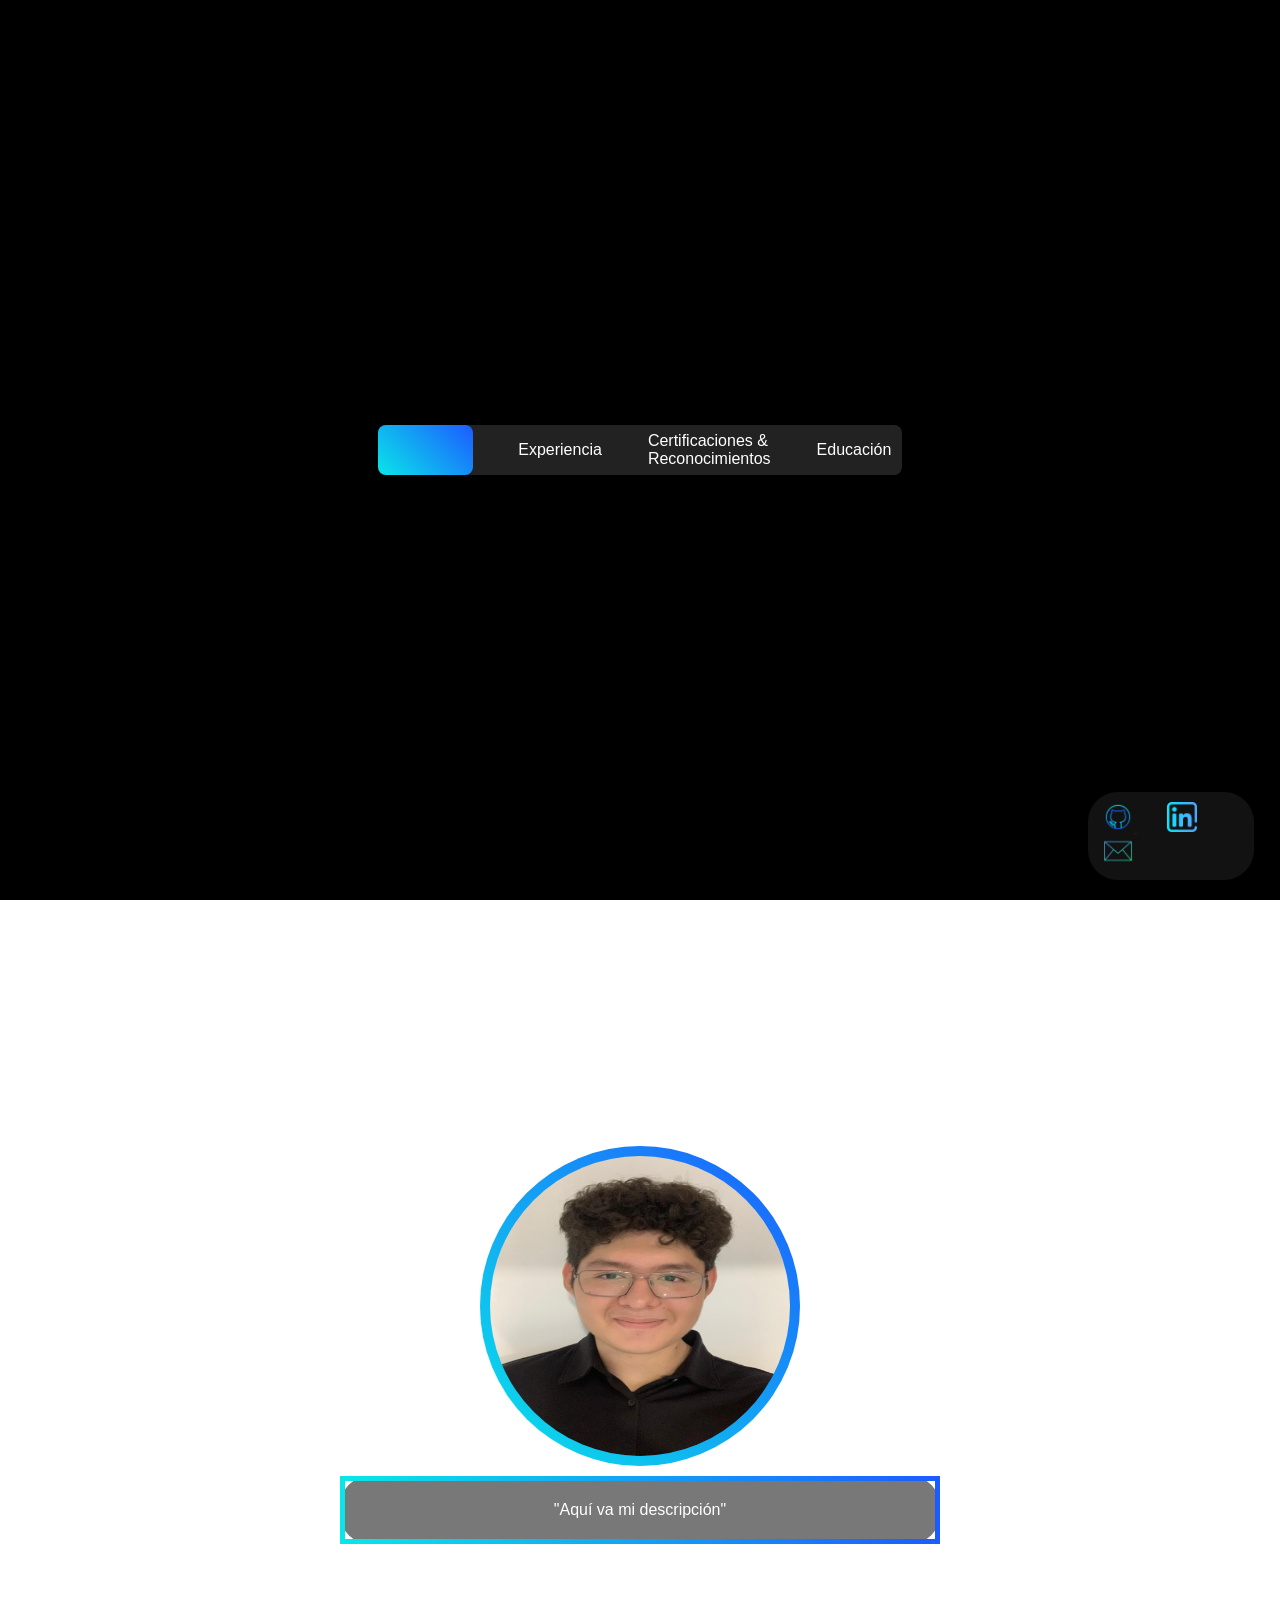
==== HTML-CSS-JS/Portafolio/index.html @ 07437652 "Implementacion del portafolio version 1" ====
<!DOCTYPE html>
<html lang="es">
<head>
    <meta charset="UTF-8">
    <meta name="viewport" content="width=device-width, initial-scale=1.0">
    <title>Portafolio - Ángel Alexander Báez Flores</title>
    <link rel="stylesheet" href="styles.css">
</head>
<body>
    <section id="barra">
        <header>
            <nav>
                <a href="#descripcion">Descripción</a>
                <a href="#experiencia">Experiencia</a>
                <a href="#certificaciones">Certificaciones & Reconocimientos</a>
                <a href="#educacion">Educación</a>
                <span></span>
            </nav>
        </header>
    </section>

    <section class="profile">
        <div class="profile-pic">
            <img src="img/foto_perfil.jpg" alt="Ángel Alexander Báez Flores">
        </div>
        <div class="description">
            <p>"Aquí va mi descripción"</p>
        </div>
    </section>
    <footer>
        <div class="footer-icons">
            <a href="https://github.com/AngelABaezF/Proyectos-Personales" target="_blank">
                <img src="img/github.png" alt="GitHub">
            </a>
            <a href="https://linkedin.com/in/ángel-alexander-báez-flores" target="_blank">
                <img src="img/linkedin.png" alt="LinkedIn">
            </a>
            <a href="mailto:angel.alexanderbaezflores@gmail.com">
                <img src="img/gmail.png" alt="Correo">
            </a>
        </div>
    </footer>
</body>
</html>
---- HTML-CSS-JS/Portafolio/styles.css ----
/* Estilos generales */
* {
    margin: 0;
    padding: 0;
    box-sizing: border-box;
    font-family: Arial, sans-serif;
}

body {
    background: url('img/fondo.jpeg') no-repeat center center fixed;
    background-size: cover;
    color: white;
    height: 100vh;
}

/* Header y Nav bar */
.barra {
    margin: 0;
    padding: 0;
    box-sizing: border-box;
    font-family: 'Poppins', sans-serif;
}

header{
    display: flex;
    justify-content: center;
    align-items: center;
    min-height: 100vh;
    background: #000;
}

nav {
    position: relative;
    width: 524px;
    height: 50px;
    background: #222;
    border-radius: 8px;
    display: flex;
    justify-content: center;
    align-items: center;
}

nav a {
    position: relative;
    display: inline-block;
    font-size: 1em;
    font-weight: 500;
    color: #fff;
    text-decoration: none;
    padding: 0 23px;
}

nav span {
    position: absolute;
    top: 0;
    left: 0;
    width: 95px;
    height: 100%;
    background: linear-gradient(45deg, #0AE5E9, #1C5CFF);
    border-radius: 8px;
    transition: .5s;
}

nav a:nth-child(1):hover~span {
    left: 0;
}

nav a:nth-child(2):hover~span {
    left: 95px;
}

nav a:nth-child(3):hover~span {
    left: 189px;
    width: 110px;
}

nav a:nth-child(4):hover~span {
    left: 289px;
    width: 115px;
}

nav a:nth-child(5):hover~span {
    left: 413px;
    width: 110px;
}

/* Sección de perfil */
.profile {
    display: flex;
    flex-direction: column;
    align-items: center;
    justify-content: center;
    height: 100vh;
}
.profile-pic {
    display: flex;
    justify-content: center;
    align-items: center;
}

.profile-pic img {
    height: 300px;
    width: 300px;
    border-radius: 50%;
    position: relative;
    z-index: 1;
}

.profile-pic::before {
    content: '';
    position: absolute;
    width: 320px;
    height: 320px;
    background: linear-gradient(45deg, #0AE5E9, #1C5CFF);
    border-radius: 50%;
    z-index: 0;
}


.description {
    margin-top: 20px;
    padding: 20px;
    background-color: rgba(30, 30, 30, 0.6);
    border-radius: 30px 30px 30px 30px;
    text-align: center;
    width: 80%;
    max-width: 600px;
    border: 5px solid;
    border-image: linear-gradient(to right, #0AE5E9, #1C5CFF);
    border-image-slice: 1;
}

button {
    background: black;
    cursor: pointer;
    border: none;
    padding: 6px 2px;
    color: white;
    font-size: 10px;
    font-weight: bold;
    position: relative;
    border-radius: 30px 30px 30px 30px;

}
/* Footer */
footer {
    position: fixed;
    bottom: 0;
    width: 13%;
    border-radius: 30px 30px 30px 30px;
    margin-bottom: 20px;
    margin-left: 85%;
    background-color: rgba(30, 30, 30, 0.6);
    padding: 10px 0;
    display: flex;
    justify-content: center;
}

.footer-icons a {
    margin: 0 15px;
    transition: transform 0.3s;
}

.footer-icons a:hover {
    transform: scale(1.2);
}

.footer-icons img {
    width: 30px;
    height: 30px;
}

/* Media Queries */
@media (max-width: 768px) {
    nav ul {
        flex-direction: column;
    }

    .profile-pic img {
        width: 150px;
        height: 150px;
    }

    .description {
        width: 90%;
    }
}
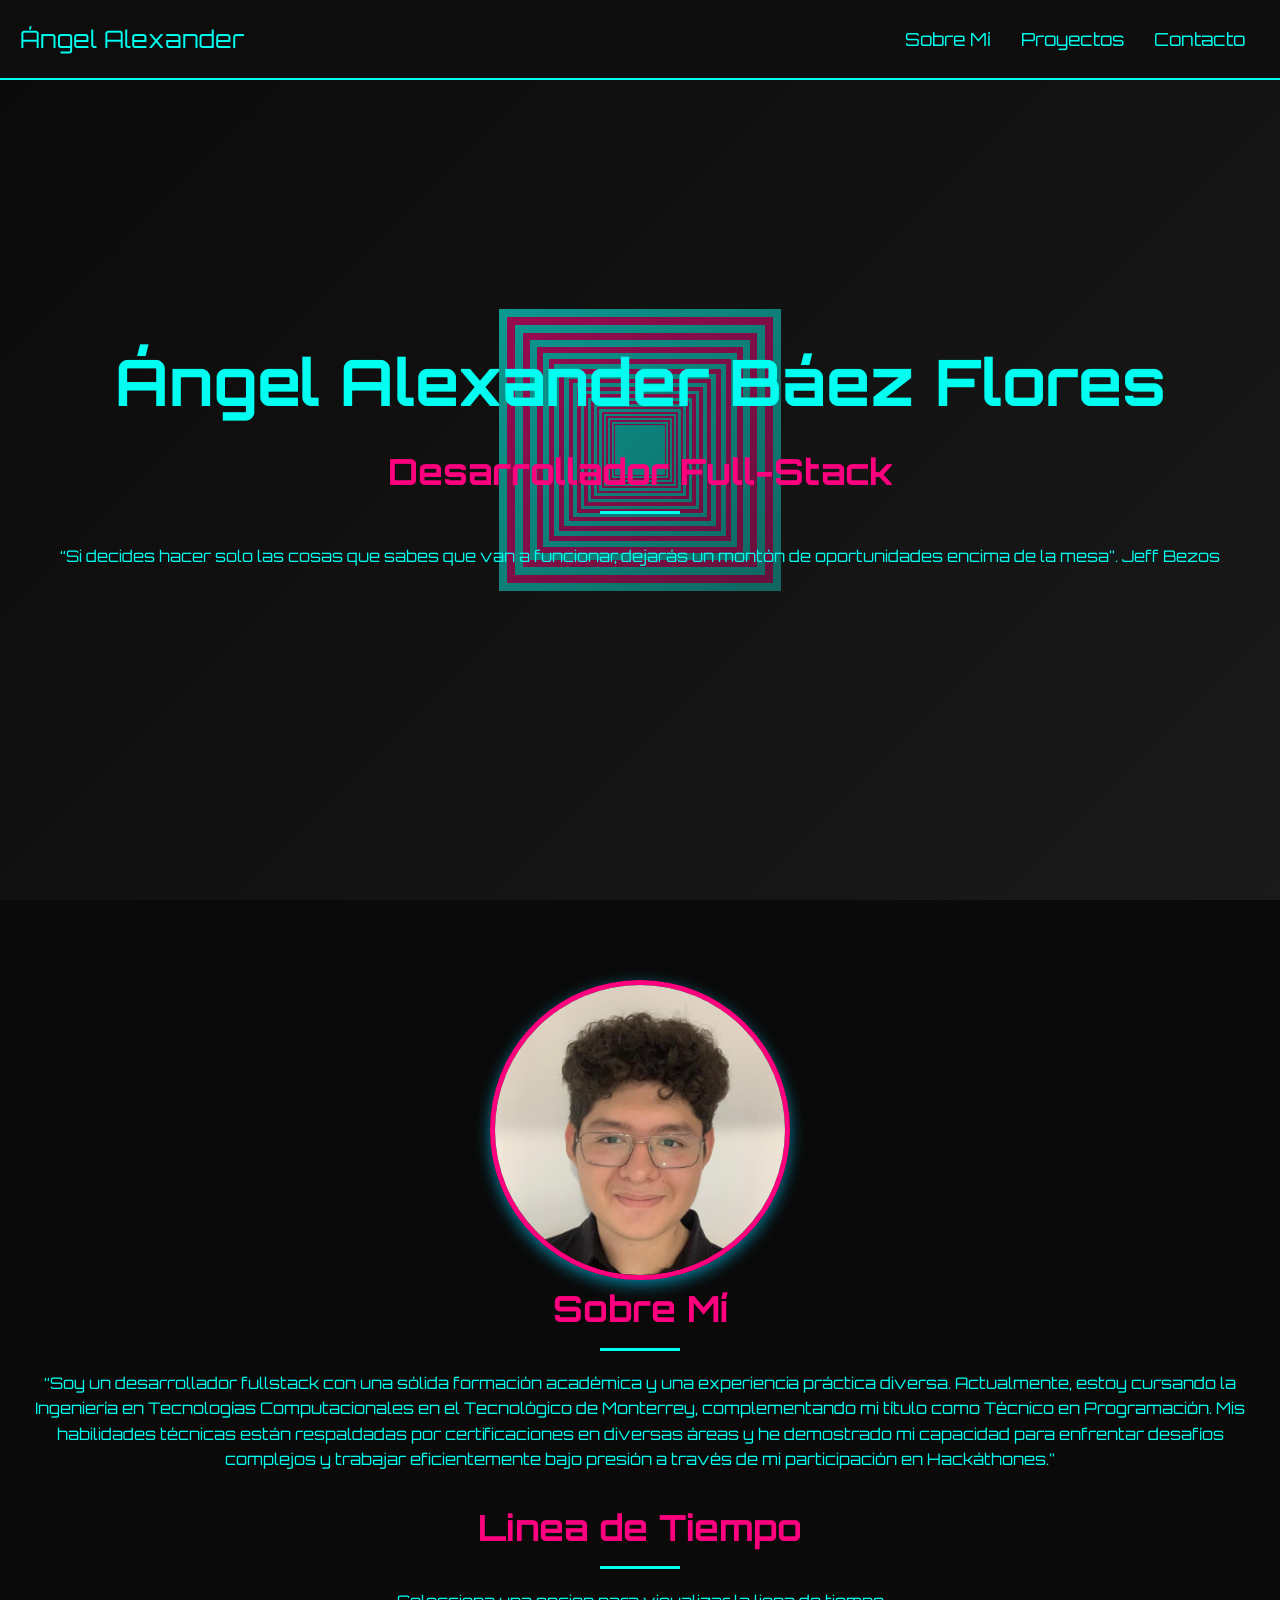
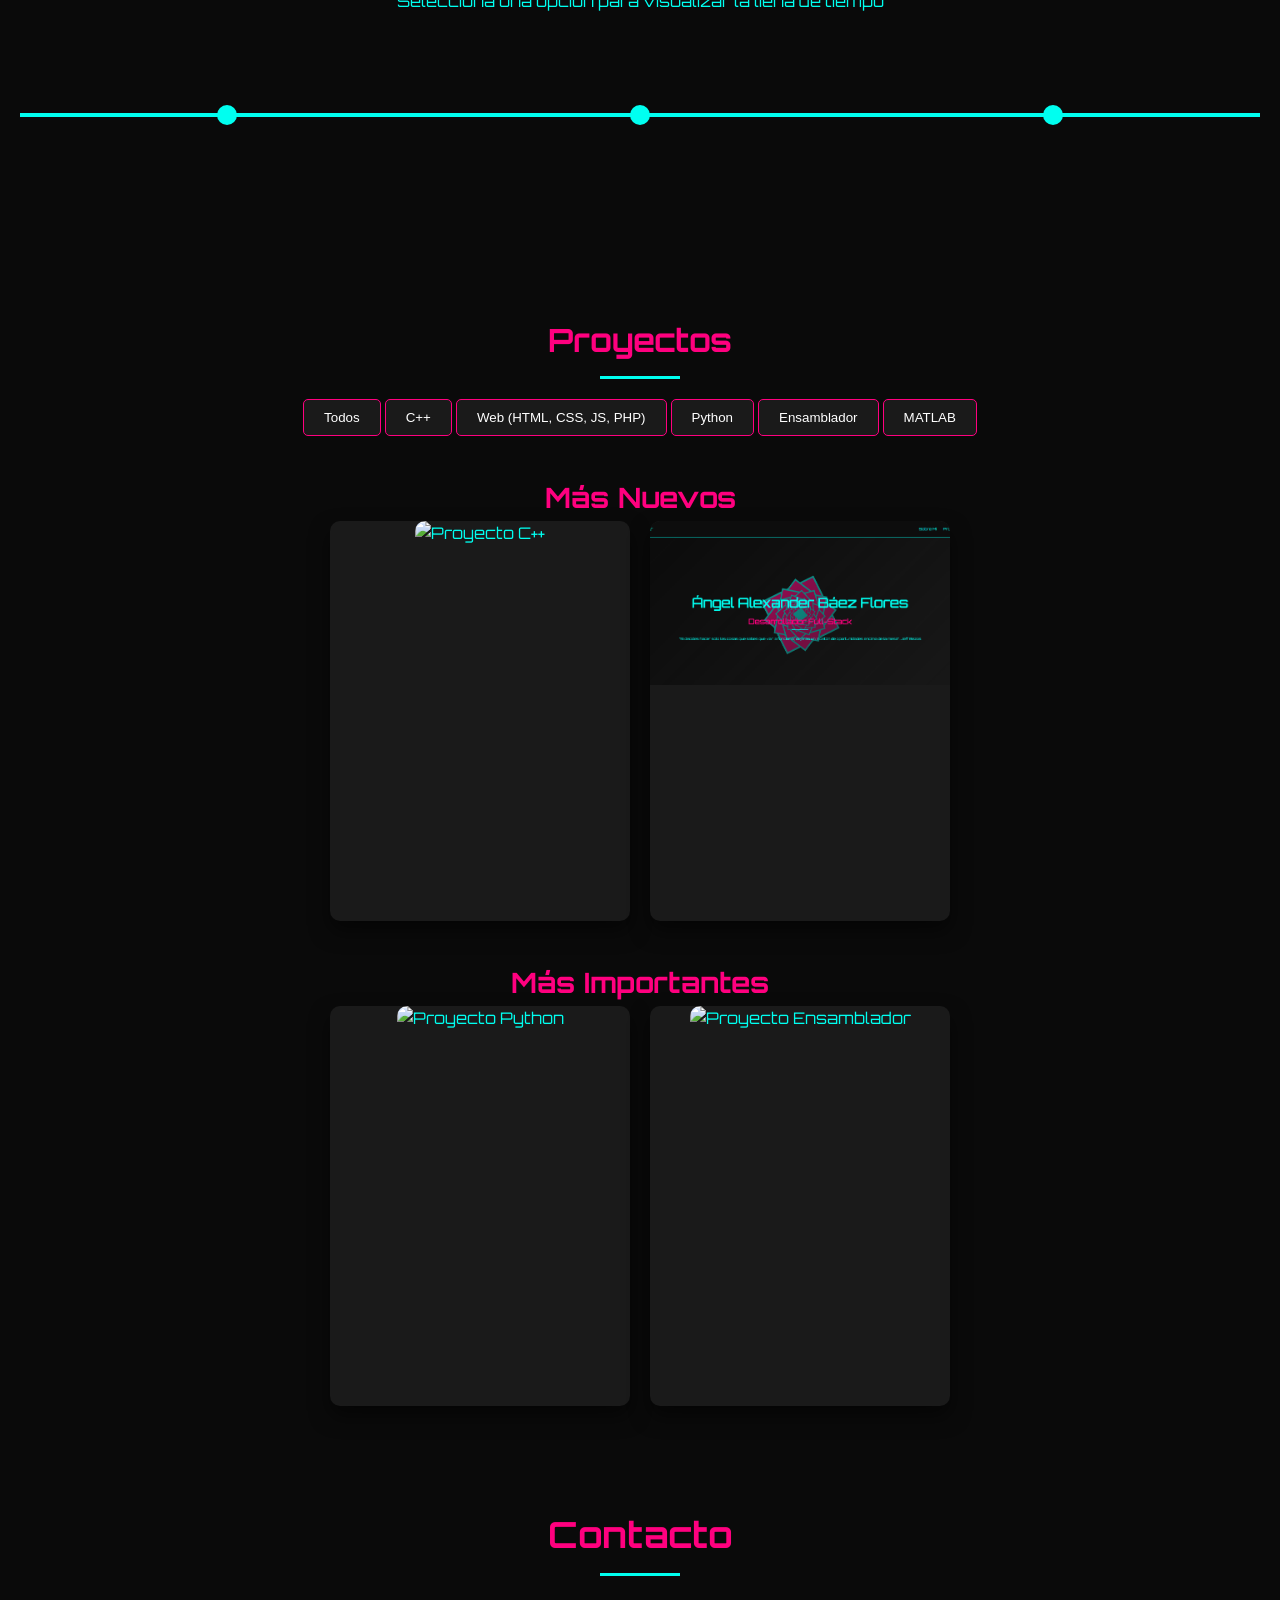
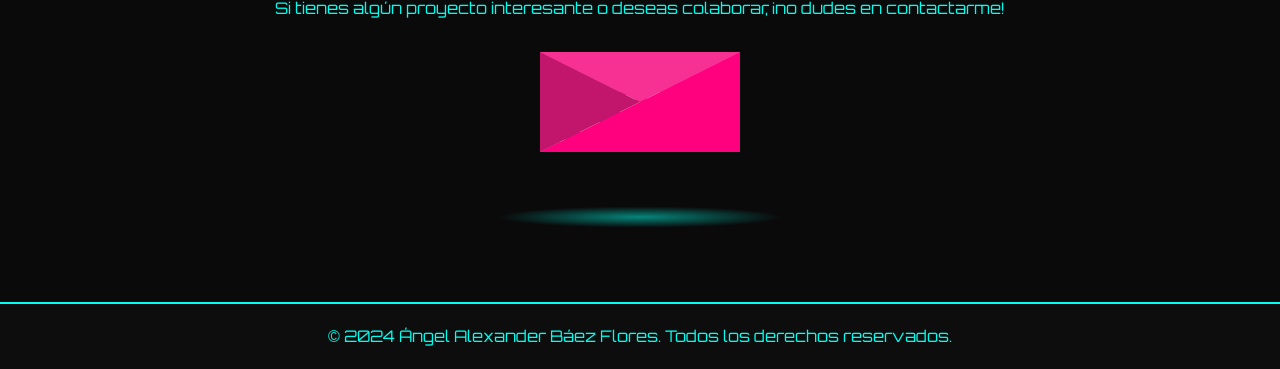
==== commit a918d1e3: "Actualizacion del Portafolio" ====
--- a/HTML-CSS-JS/Portafolio/index.html
+++ b/HTML-CSS-JS/Portafolio/index.html
@@ -3,42 +3,229 @@
 <head>
     <meta charset="UTF-8">
     <meta name="viewport" content="width=device-width, initial-scale=1.0">
-    <title>Portafolio - Ángel Alexander Báez Flores</title>
-    <link rel="stylesheet" href="styles.css">
+    <title>Ángel Alexander | Portafolio</title>
+    <link rel="stylesheet" href="css/style.css">
+    <link href="https://fonts.googleapis.com/css2?family=Orbitron&display=swap" rel="stylesheet">
 </head>
 <body>
-    <section id="barra">
-        <header>
-            <nav>
-                <a href="#descripcion">Descripción</a>
-                <a href="#experiencia">Experiencia</a>
-                <a href="#certificaciones">Certificaciones & Reconocimientos</a>
-                <a href="#educacion">Educación</a>
-                <span></span>
-            </nav>
-        </header>
-    </section>
-
-    <section class="profile">
-        <div class="profile-pic">
-            <img src="img/foto_perfil.jpg" alt="Ángel Alexander Báez Flores">
-        </div>
-        <div class="description">
-            <p>"Aquí va mi descripción"</p>
-        </div>
-    </section>
-    <footer>
-        <div class="footer-icons">
-            <a href="https://github.com/AngelABaezF/Proyectos-Personales" target="_blank">
-                <img src="img/github.png" alt="GitHub">
-            </a>
-            <a href="https://linkedin.com/in/ángel-alexander-báez-flores" target="_blank">
-                <img src="img/linkedin.png" alt="LinkedIn">
-            </a>
-            <a href="mailto:angel.alexanderbaezflores@gmail.com">
-                <img src="img/gmail.png" alt="Correo">
-            </a>
-        </div>
+    <header class="header">
+        <div class="logo">Ángel Alexander</div>
+        <nav>
+            <ul class="nav-links">
+                <li><a href="#about">Sobre Mí</a></li>
+                <li><a href="#projects">Proyectos</a></li>
+                <li><a href="#contact">Contacto</a></li>
+            </ul>
+        </nav>
+    </header>
+
+    <section class="hero">
+        <h1>Ángel Alexander Báez Flores</h1>
+        <h2>Desarrollador Full-Stack</h2>
+        <p>“Si decides hacer solo las cosas que sabes que van a funcionar, dejarás un montón de oportunidades encima de la mesa”. Jeff Bezos</p>
+    </section>
+
+    <section id="about" class="about">
+        <div class="container1">
+            <div class="avatar">
+                <a href="https://www.linkedin.com/in/ángel-alexander-báez-flores" target="_blank">
+                    <img src="img/foto_perfil.jpg" alt="Ángel Alexander" />
+                </a>
+            </div>
+        </div>
+        <h2>Sobre Mí</h2>
+        <p>“Soy un desarrollador fullstack con una sólida formación académica y una experiencia práctica diversa. Actualmente, estoy cursando la Ingeniería en Tecnologías Computacionales en el Tecnológico de Monterrey, complementando mi título como Técnico en Programación. Mis habilidades técnicas están respaldadas por certificaciones en diversas áreas y he demostrado mi capacidad para enfrentar desafíos complejos y trabajar eficientemente bajo presión a través de mi participación en Hackáthones.”</p>
+        <br>
+        <h2>Linea de Tiempo</h2>
+        <p>Selecciona una opcion para visualizar la liena de tiempo</p>
+
+        <div class="timeline-horizontal">
+            <div class="timeline-point" data-info="education">
+                <div class="tooltip">Educación</div>
+            </div>
+            <div class="timeline-point" data-info="certifications">
+                <div class="tooltip">Certificados</div>
+            </div>
+            <div class="timeline-point" data-info="awards">
+                <div class="tooltip">Reconocimientos</div>
+            </div>
+        </div>
+        
+        <div class="timeline-info" id="education">
+            <h3>Educación</h3>
+            <p><strong>Tecnológico de Monterrey</strong> – Ingeniería en Tecnologías Computacionales<br><em>2021 - Presente</em></p>
+            <p><strong>CECYTE</strong> – Técnico en Programación<br><em>2017 - 2021</em></p>
+        </div>
+
+        <div class="timeline-info" id="certifications">
+            <h3>Certificados</h3>
+            <p><strong>Fundación Carlos Slim</strong> – Certificado de Frontend<br><em>2020</em></p>
+            <p><strong>Fundación Carlos Slim</strong> – Certificado de Backend<br><em>2020</em></p>
+        </div>
+
+        <div class="timeline-info" id="awards">
+            <h3>Reconocimientos</h3>
+            <p><strong>Hackathones Nacionales</strong> – Participante destacado<br><em>2022</em></p>
+        </div>
+    </section>
+
+    <div class="container">
+        <div class="square black">
+        <div class="square">
+        <div class="square black">
+        <div class="square">
+        <div class="square black">
+        <div class="square">
+        <div class="square black">
+        <div class="square">
+        <div class="square black">
+        <div class="square">
+        <div class="square black">
+        <div class="square">
+        <div class="square black">
+        <div class="square">
+        <div class="square black">
+        <div class="square">
+        <div class="square black">
+        <div class="square">
+        <div class="square black">
+        <div class="square">
+        <div class="square black">
+        <div class="square">
+        <div class="square black">
+        <div class="square">
+        <div class="square black">
+        <div class="square">
+        <div class="square black">
+        <div class="square">
+        <div class="square black">
+        </div>
+        </div>
+        </div>
+        </div>
+        </div>
+        </div>
+        </div>
+        </div>
+        </div>
+        </div>
+        </div>
+        </div>
+        </div>
+        </div>
+        </div>
+        </div>
+        </div>
+        </div>
+        </div>
+        </div>
+        </div>
+        </div>
+        </div>
+        </div>
+        </div>
+        </div>
+        </div>
+        </div>
+        </div>
+        </div>
+
+    <section id="projects" class="projects">
+        <h2>Proyectos</h2>
+    
+        <!-- Filtros -->
+        <div class="filters">
+            <button onclick="filterProjects('all')">Todos</button>
+            <button onclick="filterProjects('c++')">C++</button>
+            <button onclick="filterProjects('web')">Web (HTML, CSS, JS, PHP)</button>
+            <button onclick="filterProjects('python')">Python</button>
+            <button onclick="filterProjects('ensamblador')">Ensamblador</button>
+            <button onclick="filterProjects('matlab')">MATLAB</button>
+        </div>
+    
+        <!-- Sección de los más nuevos -->
+        <h3>Más Nuevos</h3>
+        <div class="projects-container filter-section" id="new-projects">
+            <div class="project-card c++">
+                <div class="card-image">
+                    <img src="https://via.placeholder.com/400x300" alt="Proyecto C++">
+                </div>
+                <div class="card-content">
+                    <h3>Proyecto en C++</h3>
+                    <p>Implementación de estructuras de datos avanzadas en C++.</p>
+                    <a href="#" class="button">Ver Proyecto</a>
+                </div>
+            </div>
+            
+            <div class="project-card web">
+                <div class="card-image">
+                    <img src="img/portafolio.png" alt="Proyecto Web">
+                </div>
+                <div class="card-content">
+                    <h3>Sitio Web Portafolio</h3>
+                    <p>Desarrollo de un sitio web con HTML, CSS y JS.</p>
+                    <a href="#" class="button">Ver Proyecto</a>
+                </div>
+            </div>
+        </div>
+    
+        <!-- Sección de los más importantes -->
+        <h3>Más Importantes</h3>
+        <div class="projects-container filter-section" id="important-projects">
+            <div class="project-card python">
+                <div class="card-image">
+                    <img src="https://via.placeholder.com/400x300" alt="Proyecto Python">
+                </div>
+                <div class="card-content">
+                    <h3>Proyecto Python</h3>
+                    <p>Automatización de procesos utilizando Python y análisis de datos.</p>
+                    <a href="#" class="button">Ver Proyecto</a>
+                </div>
+            </div>
+            
+            <div class="project-card ensamblador">
+                <div class="card-image">
+                    <img src="https://via.placeholder.com/400x300" alt="Proyecto Ensamblador">
+                </div>
+                <div class="card-content">
+                    <h3>Proyecto Ensamblador</h3>
+                    <p>Simulador de ensamblador para monitorear sistemas críticos de vehículos.</p>
+                    <a href="#" class="button">Ver Proyecto</a>
+                </div>
+            </div>
+        </div>
+    </section>
+        
+
+    <section id="contact" class="contact">
+        <h2>Contacto</h2>
+        <p>Si tienes algún proyecto interesante o deseas colaborar, ¡no dudes en contactarme!</p>
+    </section>
+
+    <div class="letter-image">
+        <a href="mailto:angel.alexanderbaezflores@gmail.com">
+            <div class="animated-mail">
+                <div class="back-fold"></div>
+                <div class="letter">
+                    <div class="letter-border"></div>
+                    <div class="letter-title"></div>
+                    <div class="letter-context"></div>
+                    <div class="letter-stamp">
+                        <div class="letter-stamp-inner"></div>
+                    </div>
+                </div>
+                <div class="top-fold"></div>
+                <div class="body"></div>
+                <div class="left-fold"></div>
+            </div>
+            <div class="shadow"></div>
+        </a>
+    </div>
+
+    <footer class="footer">
+        <p>© 2024 Ángel Alexander Báez Flores. Todos los derechos reservados.</p>
     </footer>
+
+    <script src="app.js"></script>
 </body>
 </html>
--- a/HTML-CSS-JS/Portafolio/css/style.css
+++ b/HTML-CSS-JS/Portafolio/css/style.css
@@ -0,0 +1,526 @@
+/* Estilo general */
+* {
+    margin: 0;
+    padding: 0;
+    box-sizing: border-box;
+}
+
+body {
+    font-family: 'Orbitron', sans-serif;
+    background-color: #0a0a0a;
+    color: #00fff0;
+    line-height: 1.6;
+}
+
+/* Estilo para la barra */
+.header.hidden {
+    transform: translateY(-100%);
+    transition: transform 0.3s ease;
+}
+
+.header {
+    position: fixed;
+    top: 0;
+    left: 0;
+    width: 100%;
+    z-index: 1000;
+    transition: transform 0.3s ease;
+    display: flex;
+    justify-content: space-between;
+    align-items: center;
+    padding: 20px;
+    background-color: #0d0d0d;
+    border-bottom: 2px solid #00fff0;
+}
+
+.logo {
+    font-size: 24px;
+    color: #00fff0;
+}
+
+.nav-links {
+    list-style: none;
+    display: flex;
+}
+
+.nav-links li {
+    margin: 0 15px;
+}
+
+.nav-links a {
+    color: #00fff0;
+    text-decoration: none;
+    font-size: 18px;
+    transition: color 0.3s ease;
+}
+
+.nav-links a:hover {
+    color: #ff007f;
+}
+
+
+/*Estilo del hero*/
+.hero {
+    height: 100vh;
+    display: flex;
+    flex-direction: column;
+    justify-content: center;
+    align-items: center;
+    text-align: center;
+    background: linear-gradient(135deg, #0a0a0a1c 0%, #1a1a1a 100%);
+}
+
+.hero h1 {
+    font-size: 64px;
+    margin-bottom: 10px;
+}
+
+.hero h2 {
+    font-size: 36px;
+    color: #ff007f;
+    margin-bottom: 20px;
+}
+
+.about, .projects, .contact {
+    padding: 80px 20px;
+    text-align: center;
+}
+
+h2 {
+    font-size: 36px;
+    margin-bottom: 20px;
+    color: #ff007f;
+    position: relative;
+}
+
+h2::after {
+    content: '';
+    display: block;
+    width: 80px;
+    height: 3px;
+    background-color: #00fff0;
+    margin: 10px auto;
+}
+
+@keyframes float {
+	0% {
+		box-shadow: 0 5px 15px 0px rgba(1, 255, 234, 0.6);
+		transform: translatey(0px);
+	}
+	50% {
+		box-shadow: 0 25px 15px 0px rgba(1, 204, 255, 0.2);
+		transform: translatey(-20px);
+	}
+	100% {
+		box-shadow: 0 5px 15px 0px rgba(1, 255, 234, 0.6);
+		transform: translatey(0px);
+	}
+}
+
+.container1 {
+	width: 100%;
+	height: 100%;
+	display: flex;
+	flex-direction: column;
+	justify-content: center;
+	align-items: center;
+}
+
+.avatar {
+	width: 300px;
+	height: 300px;
+	box-sizing: border-box;
+	border: 5px #ff007f solid;
+	border-radius: 50%;
+	overflow: hidden;
+	box-shadow: 0 5px 15px 0px rgba(1, 204, 255, 0.6);
+	transform: translatey(0px);
+	animation: float 6s ease-in-out infinite;
+	img { width: 100%; height: auto; }
+}
+
+/* Línea de tiempo horizontal */
+.timeline-horizontal {
+    display: flex;
+    justify-content: space-around;
+    align-items: center;
+    margin: 50px 0;
+    position: relative;
+    height: 100px;
+}
+
+.timeline-horizontal::before {
+    content: '';
+    position: absolute;
+    top: 50%;
+    left: 0;
+    width: 100%;
+    height: 4px;
+    background-color: #00fff0;
+    transform: translateY(-50%);
+}
+
+.timeline-point {
+    position: relative;
+    width: 20px;
+    height: 20px;
+    background-color: #00fff0;
+    border-radius: 50%;
+    cursor: pointer;
+    transition: transform 0.3s ease, background-color 0.3s ease;
+}
+
+.timeline-point:hover {
+    transform: scale(1.3);
+    background-color: #ff007f;
+}
+
+.tooltip {
+    position: absolute;
+    top: -40px;
+    left: 50%;
+    transform: translateX(-50%);
+    background-color: #0d0d0d;
+    padding: 10px;
+    border: 2px solid #00fff0;
+    border-radius: 8px;
+    color: white;
+    font-size: 14px;
+    white-space: nowrap;
+    opacity: 0;
+    visibility: hidden;
+    transition: opacity 0.3s ease, visibility 0.3s ease;
+}
+
+.timeline-point:hover .tooltip {
+    opacity: 1;
+    visibility: visible;
+}
+
+/* Contenedor de información desplegable */
+.timeline-info {
+    display: none;
+    background-color: #0d0d0d;
+    border: 2px solid #00fff0;
+    border-radius: 8px;
+    padding: 20px;
+    margin: 20px 0;
+    color: white;
+    box-shadow: 0 0 10px #00fff0;
+}
+
+.timeline-info.active {
+    display: block;
+}
+
+/* Estilo de texto */
+.timeline-info h3 {
+    color: #00fff0;
+}
+
+
+/* Cuadrados Girando*/
+
+.container{
+height: 300px;
+width: 300px;
+position: absolute;
+top: 50%;
+left: 50%;
+margin: -150px 0 0 -150px;
+z-index: -1;
+}
+
+.square{
+height: 94%;
+width: 94%;
+background: #ff007f;
+position: absolute;
+top: 50%;
+left: 50%;
+margin: -47% 0 0 -47%;
+}
+
+.black{ 
+background: #00fff0;  
+animation: rotate 10s infinite linear; 
+}
+
+@keyframes rotate{
+0%{ transform: rotate(0deg); }
+    100%{ transform: rotate(360deg); }	
+}
+
+/*Estilo de los proyectos*/
+.projects {
+    text-align: center;
+    padding: 20px;
+}
+
+.projects h2 {
+    font-size: 32px;
+    margin-bottom: 20px;
+    color: #ff007f;
+}
+
+.projects h3 {
+    font-size: 28px;
+    margin-top: 40px;
+    color: #ff007f;
+}
+
+.projects-container {
+    display: flex;
+    justify-content: center;
+    gap: 20px;
+    flex-wrap: wrap;
+}
+
+.filters {
+    margin-bottom: 20px;
+}
+
+.filters button {
+    background-color: #1a1a1a;
+    color: #fff;
+    border: 1px solid #ff007f;
+    padding: 10px 20px;
+    border-radius: 5px;
+    cursor: pointer;
+    transition: background-color 0.3s ease;
+}
+
+.filters button:hover {
+    background-color: #00fff0;
+}
+
+.project-card {
+    position: relative;
+    width: 300px;
+    height: 400px;
+    overflow: hidden;
+    border-radius: 10px;
+    background-color: #1a1a1a;
+    box-shadow: 0 10px 20px rgba(0, 0, 0, 0.5);
+    transition: transform 0.3s ease;
+}
+
+.project-card:hover {
+    transform: scale(1.05);
+}
+
+.card-image img {
+    width: 100%;
+    height: 100%;
+    object-fit: cover;
+    border-radius: 10px 10px 0 0;
+}
+
+.card-content {
+    position: absolute;
+    bottom: 0;
+    width: 100%;
+    background: linear-gradient(transparent, rgba(0, 0, 0, 0.9));
+    color: white;
+    padding: 20px;
+    text-align: center;
+    opacity: 0;
+    transition: opacity 0.3s ease;
+}
+
+.project-card:hover .card-content {
+    opacity: 1;
+}
+
+.card-content h3 {
+    font-size: 24px;
+    margin-bottom: 10px;
+}
+
+.card-content p {
+    font-size: 14px;
+    margin-bottom: 20px;
+}
+
+.button {
+    background-color: #ff007f;
+    color: #fff;
+    padding: 10px 20px;
+    border-radius: 5px;
+    text-decoration: none;
+    transition: background-color 0.3s ease;
+}
+
+.button:hover {
+    background-color: #00fff0;
+}
+/* Carta */
+.letter-image {
+    position: relative;
+    left: 50%;
+	width: 200px;
+	height: 200px;
+	-webkit-transform: translate(-50%, -50%);
+	-moz-transform: translate(-50%, -50%);
+	transform: translate(-50%, -50%);
+	cursor: pointer;
+}
+
+.animated-mail {
+	position: relative;
+	height: 150px;
+	width: 200px;
+	-webkit-transition: .4s;
+	-moz-transition: .4s;
+	transition: .4s;
+	
+	.body {
+		position: absolute;
+		bottom: 0;
+		width: 0;
+		height: 0;
+		border-style: solid;
+		border-width: 0 0 100px 200px;
+		border-color: transparent transparent #ff007f transparent;
+		z-index: 2;
+	}
+	
+	.top-fold {
+		position: absolute;
+		top: 50px;
+		width: 0;
+		height: 0;
+		border-style: solid;
+		border-width: 50px 100px 0 100px;
+		-webkit-transform-origin: 50% 0%;
+		-webkit-transition: transform .4s .4s, z-index .2s .4s;
+		-moz-transform-origin: 50% 0%;
+		-moz-transition: transform .4s .4s, z-index .2s .4s;
+		transform-origin: 50% 0%;
+		transition: transform .4s .4s, z-index .2s .4s;
+		border-color: #f73194 transparent transparent transparent;
+		z-index: 2;
+	}
+	
+	.back-fold {
+		position: absolute;
+		bottom: 0;
+		width: 200px;
+		height: 100px;
+		background: #ff67b3;
+		z-index: 0;
+	}
+	
+	.left-fold {
+		position: absolute;
+		bottom: 0;
+		width: 0;
+		height: 0;
+		border-style: solid;
+		border-width: 50px 0 50px 100px;
+		border-color: transparent transparent transparent #c2156c;
+		z-index: 2;
+	}
+	
+	.letter {
+		left: 20px;
+		bottom: 0px;
+		position: absolute;
+		width: 160px;
+		height: 60px;
+		background: white;
+		z-index: 1;
+		overflow: hidden;
+		-webkit-transition: .4s .2s;
+		-moz-transition: .4s .2s;
+		transition: .4s .2s;
+		
+		.letter-border {
+			height: 10px;
+			width: 100%;
+      background: repeating-linear-gradient(
+        -45deg,
+        #c2156c,
+        #c2156c 8px,
+        transparent 8px,
+        transparent 18px
+      );
+		}
+		
+		.letter-title {
+			margin-top: 10px;
+			margin-left: 5px;
+			height: 10px;
+			width: 40%;
+			background: #c2156c;
+		}
+		.letter-context {
+			margin-top: 10px;
+			margin-left: 5px;
+			height: 10px;
+			width: 20%;
+			background: #c2156c;
+		}
+		
+		.letter-stamp {
+			margin-top: 30px;
+			margin-left: 120px;
+			border-radius: 100%;
+			height: 30px;
+			width: 30px;
+			background: #c2156c;
+			opacity: 0.3;
+		}
+	}
+}
+
+.shadow {
+	position: absolute;
+	top: 200px;
+	left: 50%;
+	width: 400px;
+	height: 30px;
+	transition: .4s;
+	transform: translateX(-50%);
+	-webkit-transition: .4s;
+	-webkit-transform: translateX(-50%);
+	-moz-transition: .4s;
+	-moz-transform: translateX(-50%);
+	
+	border-radius: 100%;
+	background: radial-gradient(rgba(1, 255, 234, 0.5), rgba(1,255,234,0.0), rgba(1,255,234,0.0));
+}
+
+.letter-image:hover {
+    .animated-mail {
+        transform: translateY(50px);
+        -webkit-transform: translateY(50px);
+        -moz-transform: translateY(50px);
+    }
+    
+    .animated-mail .top-fold {
+        transition: transform .4s, z-index .2s;
+        transform: rotateX(180deg);
+        -webkit-transition: transform .4s, z-index .2s;
+        -webkit-transform: rotateX(180deg);
+        -moz-transition: transform .4s, z-index .2s;
+        -moz-transform: rotateX(180deg);
+        z-index: 0;
+    }
+    
+    .animated-mail .letter {
+        height: 180px;
+    }
+    
+    .shadow {
+        width: 250px;
+    }
+}
+
+/*Footer*/
+.footer {
+    padding: 20px;
+    text-align: center;
+    background-color: #0d0d0d;
+    border-top: 2px solid #00fff0;
+}
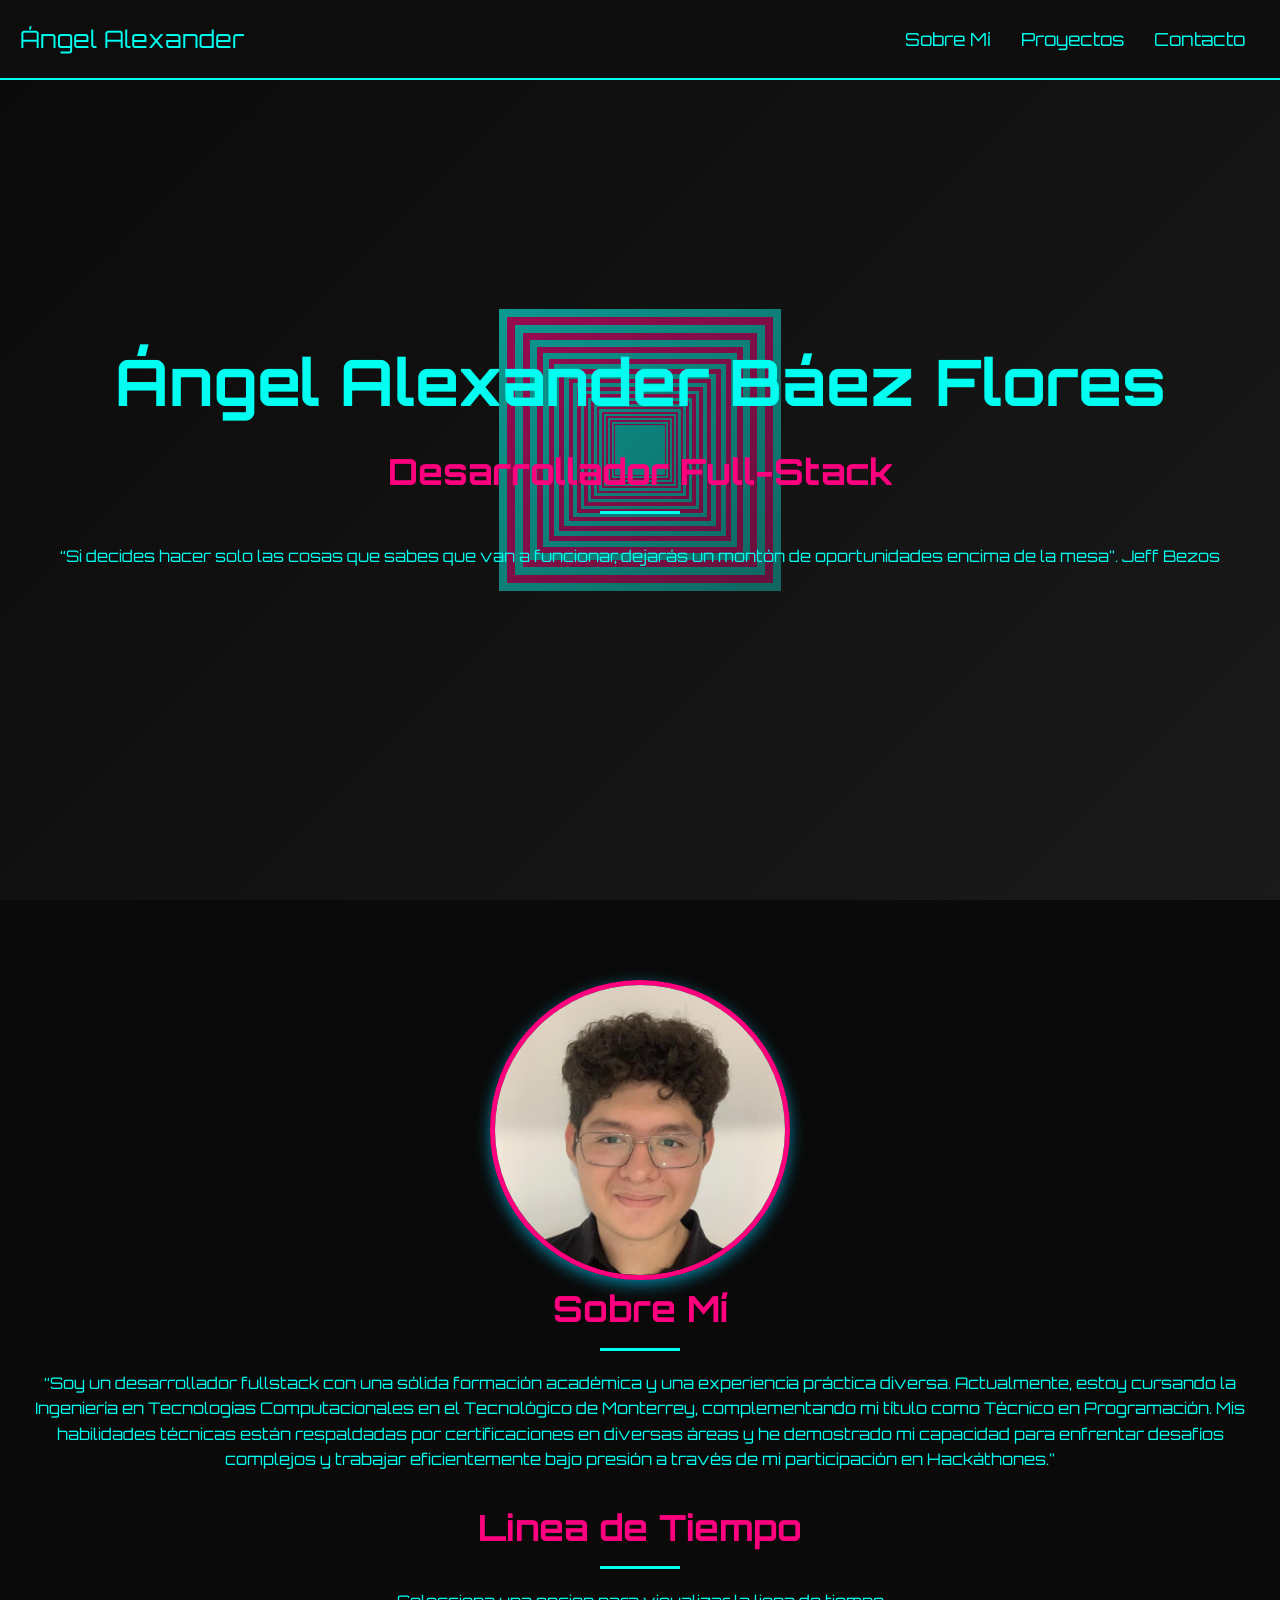
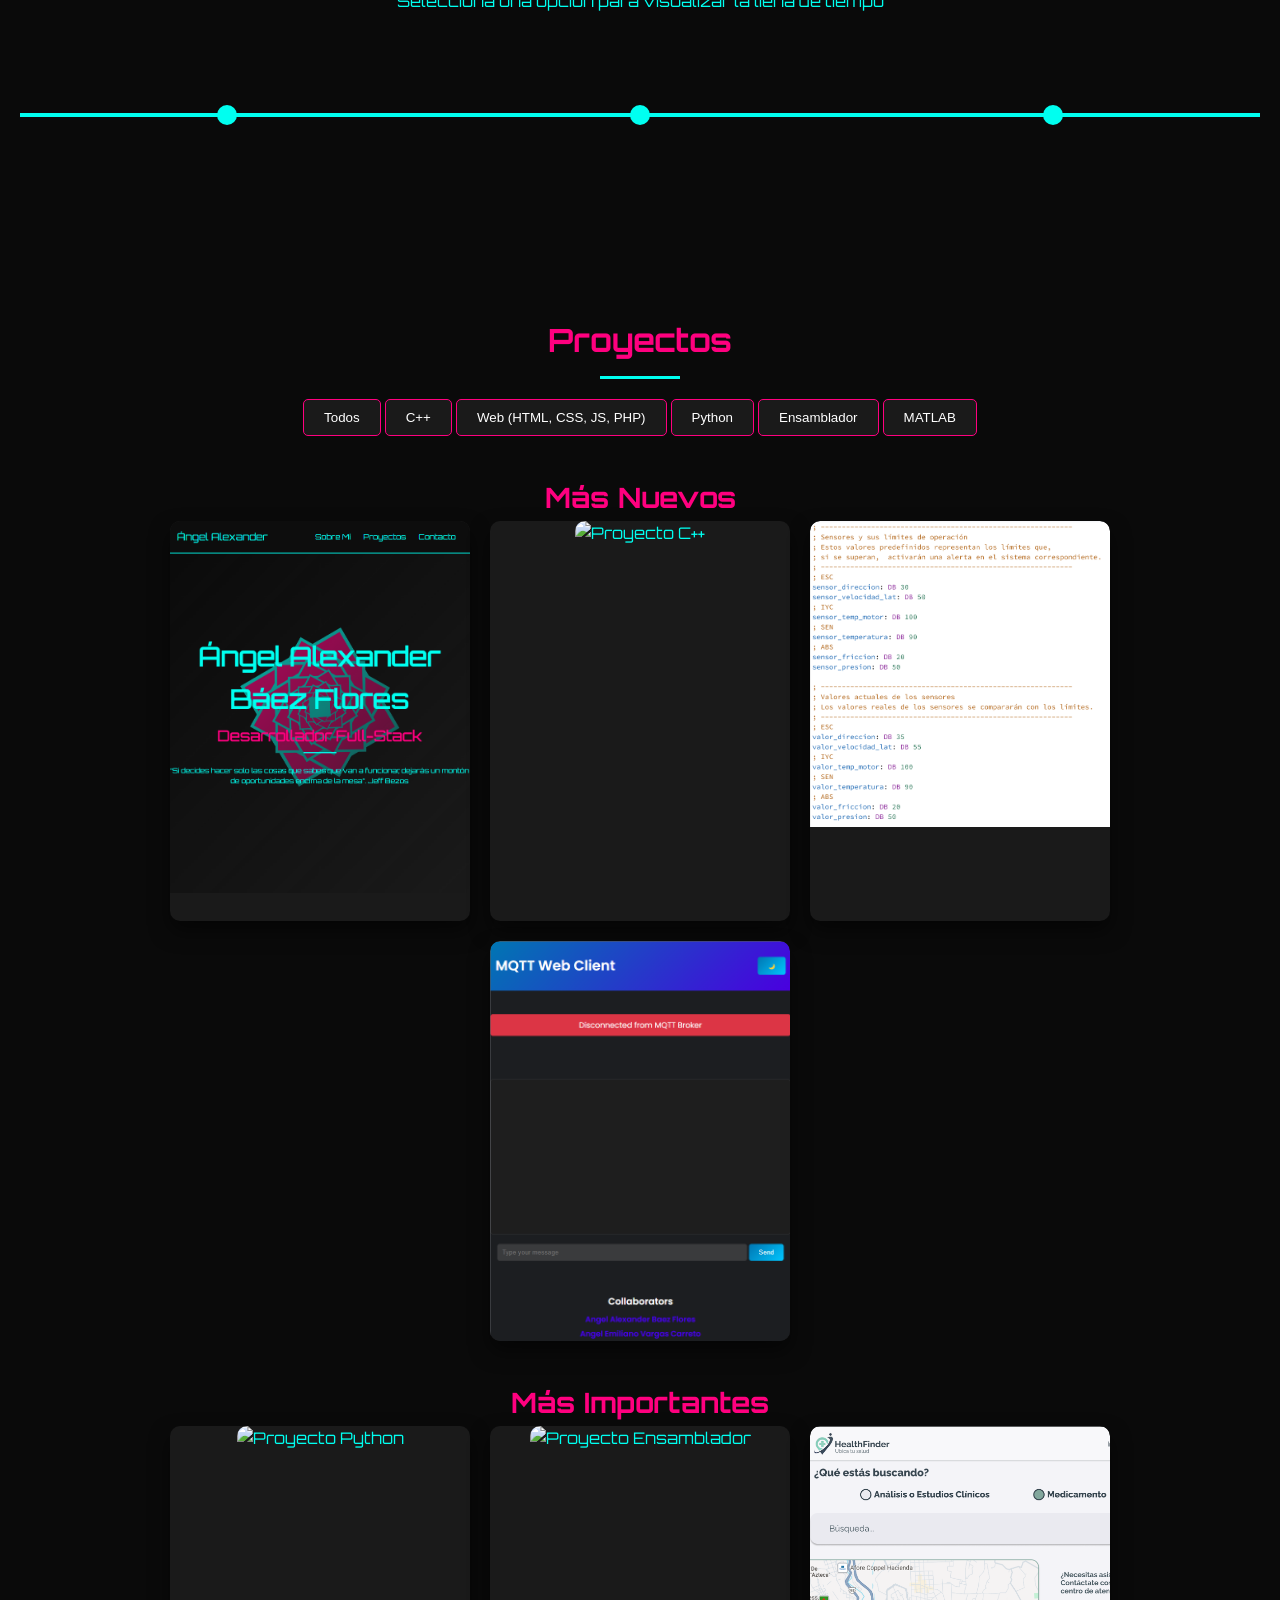
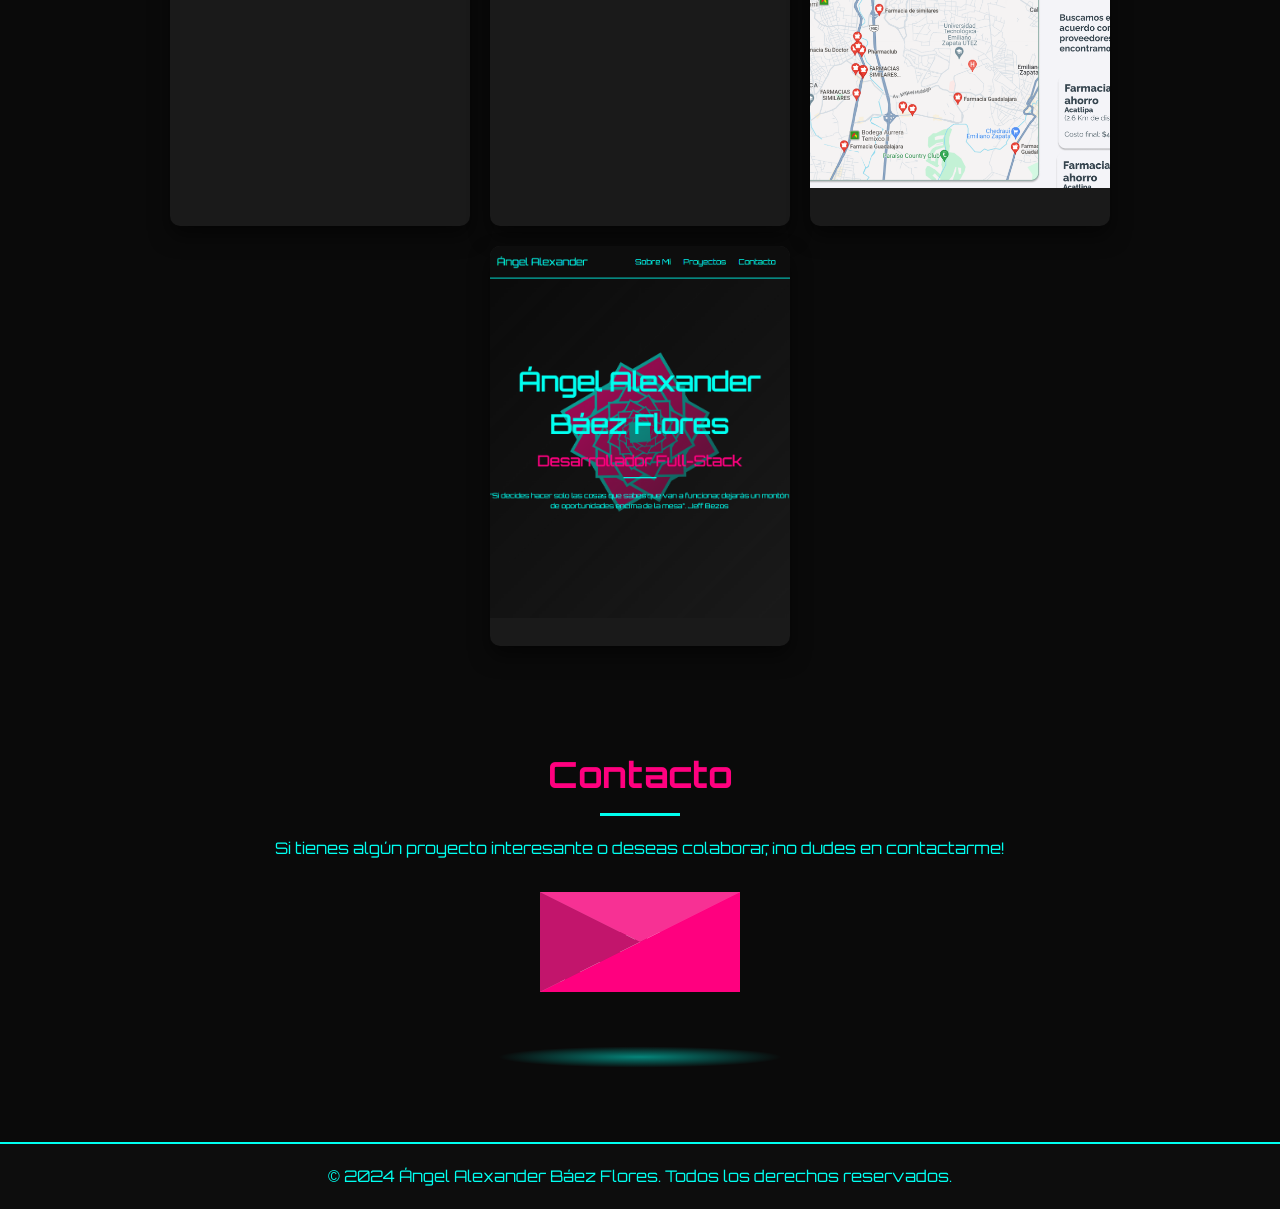
==== commit 62a99198: "En esta actualización del Protafolio, se implementaron diversas secciones como lo son la Linea de Ti" ====
--- a/HTML-CSS-JS/Portafolio/index.html
+++ b/HTML-CSS-JS/Portafolio/index.html
@@ -53,19 +53,21 @@
         
         <div class="timeline-info" id="education">
             <h3>Educación</h3>
-            <p><strong>Tecnológico de Monterrey</strong> – Ingeniería en Tecnologías Computacionales<br><em>2021 - Presente</em></p>
-            <p><strong>CECYTE</strong> – Técnico en Programación<br><em>2017 - 2021</em></p>
+            <p><strong>Tecnológico de Monterrey</strong> – Ingeniería en Tecnologías Computacionales<br><em>2023 - Presente</em></p>
+            <p><strong>CECYT Emiliano Zapata</strong> – Técnico en Programación<br><em>2019 - 2023</em></p>
         </div>
 
         <div class="timeline-info" id="certifications">
-            <h3>Certificados</h3>
-            <p><strong>Fundación Carlos Slim</strong> – Certificado de Frontend<br><em>2020</em></p>
-            <p><strong>Fundación Carlos Slim</strong> – Certificado de Backend<br><em>2020</em></p>
-        </div>
-
+            <h3>Certificados & Reconocimientos</h3>
+            <p><strong>Fundación Carlos Slim</strong> – Certificado de Frontend<br><em>2023</em></p>
+            <p><strong>Fundación Carlos Slim</strong> – Certificado de Backend<br><em>2023</em></p>
+            <p><strong>Fundación Carlos Slim</strong> – Certificado como Tecnico Superior en Seguridad Informatica<br><em>2023</em></p>
+            <p><strong>CECYT Emiliano Zapata</strong> – Participante destacado<br><em>2023</em></p>
+        </div>
         <div class="timeline-info" id="awards">
-            <h3>Reconocimientos</h3>
-            <p><strong>Hackathones Nacionales</strong> – Participante destacado<br><em>2022</em></p>
+            <h3>Eventos</h3>
+            <p><strong>Hackathon Moremos</strong> – Participación 24hrs<br><em>12A Edición 2023</em></p>
+            <p><strong>Hackathones Morelos</strong> – Participación 48hrs<br><em>13A Edición 2024</em></p>
         </div>
     </section>
 
@@ -146,6 +148,17 @@
         <!-- Sección de los más nuevos -->
         <h3>Más Nuevos</h3>
         <div class="projects-container filter-section" id="new-projects">
+            <div class="project-card web">
+                <div class="card-image">
+                    <img src="img/portafolio.png" alt="Proyecto Web">
+                </div>
+                <div class="card-content">
+                    <h3>Portafolio</h3>
+                    <p>Desarrollo de un sitio web dinamico el cual funciona como Portafolio personal. Este proyecto esta hecho con codigo puro de HTML, CSS y JavaScript.</p>
+                    <a href="https://github.com/AngelABaezF/Proyectos-Personales/tree/master/HTML-CSS-JS/Portafolio" class="button">Ver Proyecto</a>
+                </div>
+            </div>
+
             <div class="project-card c++">
                 <div class="card-image">
                     <img src="https://via.placeholder.com/400x300" alt="Proyecto C++">
@@ -156,15 +169,26 @@
                     <a href="#" class="button">Ver Proyecto</a>
                 </div>
             </div>
-            
-            <div class="project-card web">
-                <div class="card-image">
-                    <img src="img/portafolio.png" alt="Proyecto Web">
-                </div>
-                <div class="card-content">
-                    <h3>Sitio Web Portafolio</h3>
-                    <p>Desarrollo de un sitio web con HTML, CSS y JS.</p>
-                    <a href="#" class="button">Ver Proyecto</a>
+
+            <div class="project-card ensamblador">
+                <div class="card-image">
+                    <img src="img/Ensamblador.png" alt="Proyecto Ensamblador">
+                </div>
+                <div class="card-content">
+                    <h3>Control de sistemas automotrices</h3>
+                    <p>Implementación de estructuras de datos avanzadas en C++.</p>
+                    <a href="#" class="button">Ver Proyecto</a>
+                </div>
+            </div>
+
+            <div class="project-card web">
+                <div class="card-image">
+                    <img src="img/MQTT.png" alt="Proyecto Web">
+                </div>
+                <div class="card-content">
+                    <h3>Chat</h3>
+                    <p>El proyecto utiliza el protocolo MQTT para la mensajería en tiempo real. Los mensajes se envían desde el cliente a través de WebSockets (AWS) y son manejados por un servidor Express en Node.js.</p>
+                    <a href="https://github.com/angel3mivC/TC1001S_proyecto" class="button">Ver Proyecto</a>
                 </div>
             </div>
         </div>
@@ -191,6 +215,26 @@
                     <h3>Proyecto Ensamblador</h3>
                     <p>Simulador de ensamblador para monitorear sistemas críticos de vehículos.</p>
                     <a href="#" class="button">Ver Proyecto</a>
+                </div>
+            </div>
+            <div class="project-card web">
+                <div class="card-image">
+                    <img src="img/HealthFinder.png" alt="Proyecto Web">
+                </div>
+                <div class="card-content">
+                    <h3>HealthFinder</h3>
+                    <p>Proyecto desarrollado durante el Hackathon Morelos 13a edición. Este proyecto esta hecho con codigo puro de HTML, CSS, JavaScript y Python.</p>
+                    <a href="https://github.com/AngelABaezF/Proyectos-Personales/tree/master/HTML-CSS-JS/Portafolio" class="button">Ver Proyecto</a>
+                </div>
+            </div>
+            <div class="project-card web">
+                <div class="card-image">
+                    <img src="img/portafolio.png" alt="Proyecto Web">
+                </div>
+                <div class="card-content">
+                    <h3>Portafolio</h3>
+                    <p>Desarrollo de un sitio web dinamico el cual funciona como Portafolio personal. Este proyecto esta hecho con codigo puro de HTML, CSS y JavaScript.</p>
+                    <a href="https://github.com/AngelABaezF/Proyectos-Personales/tree/master/HTML-CSS-JS/Portafolio" class="button">Ver Proyecto</a>
                 </div>
             </div>
         </div>
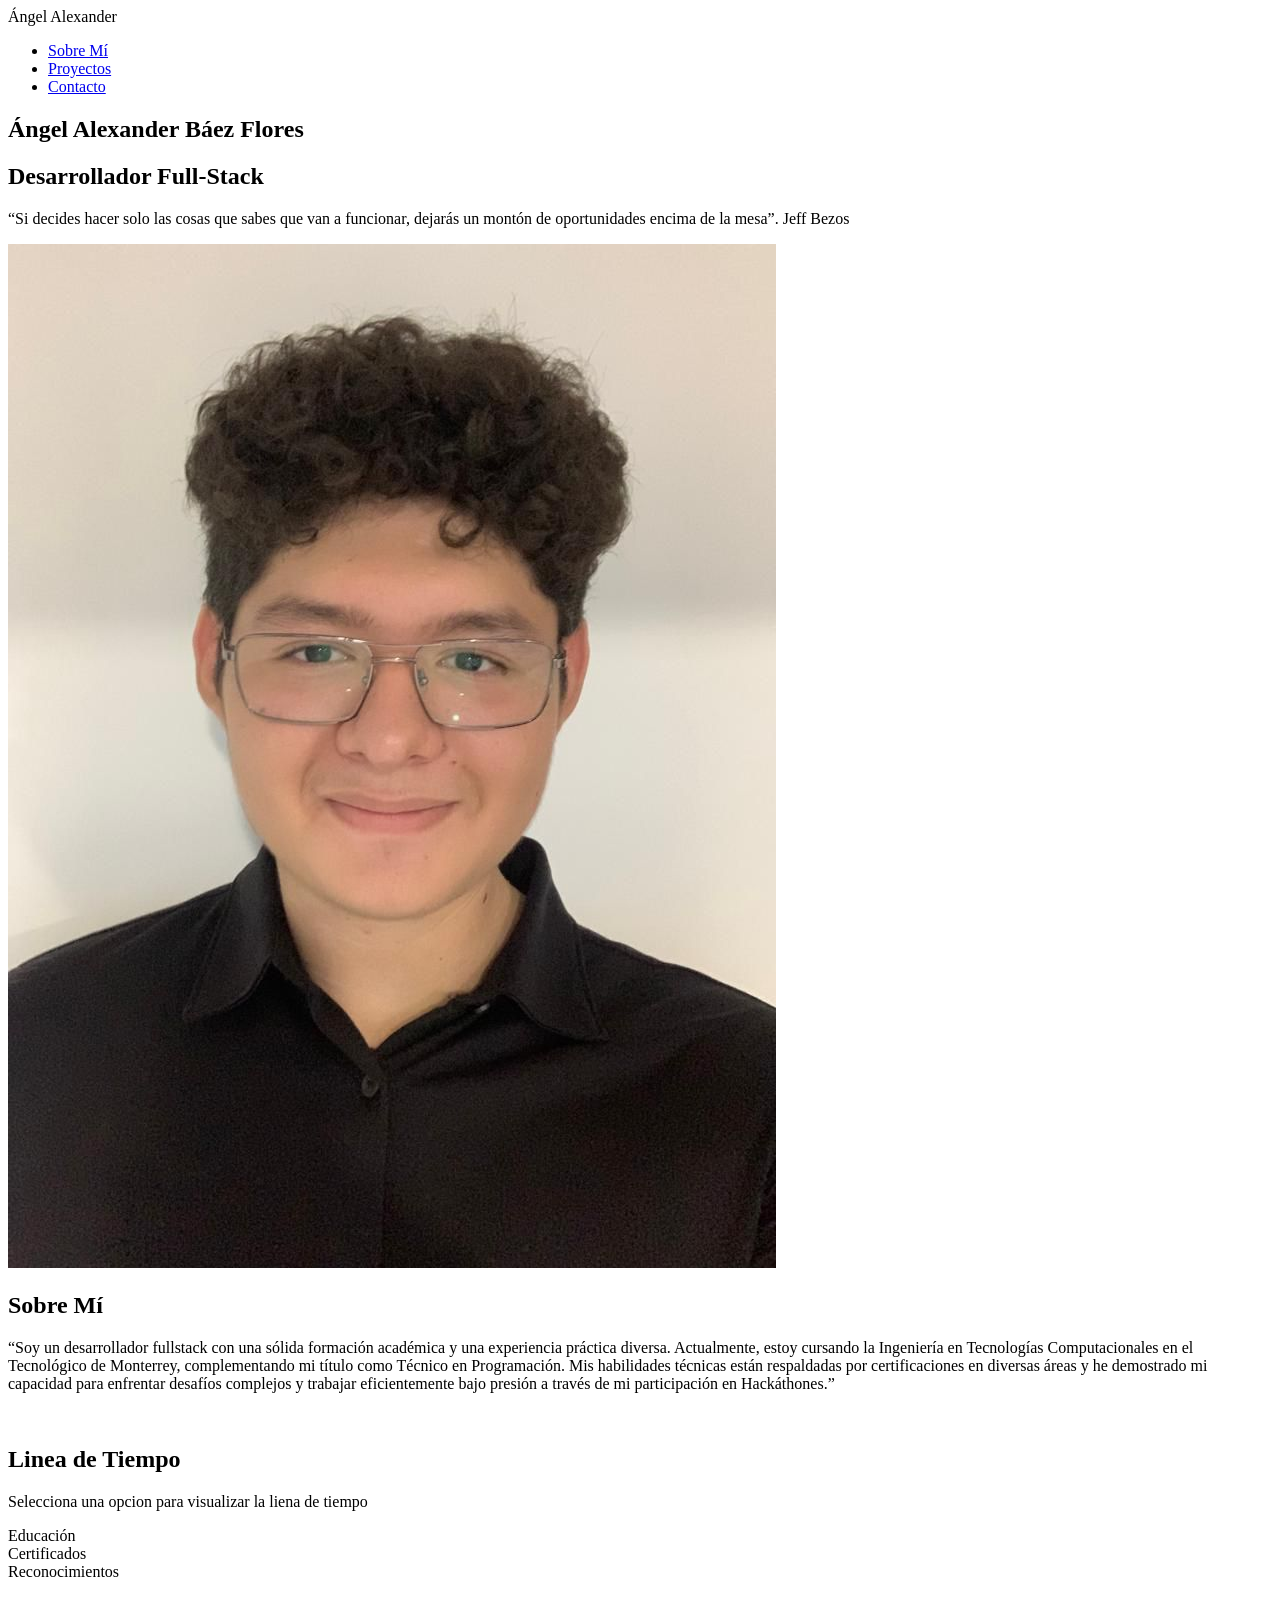
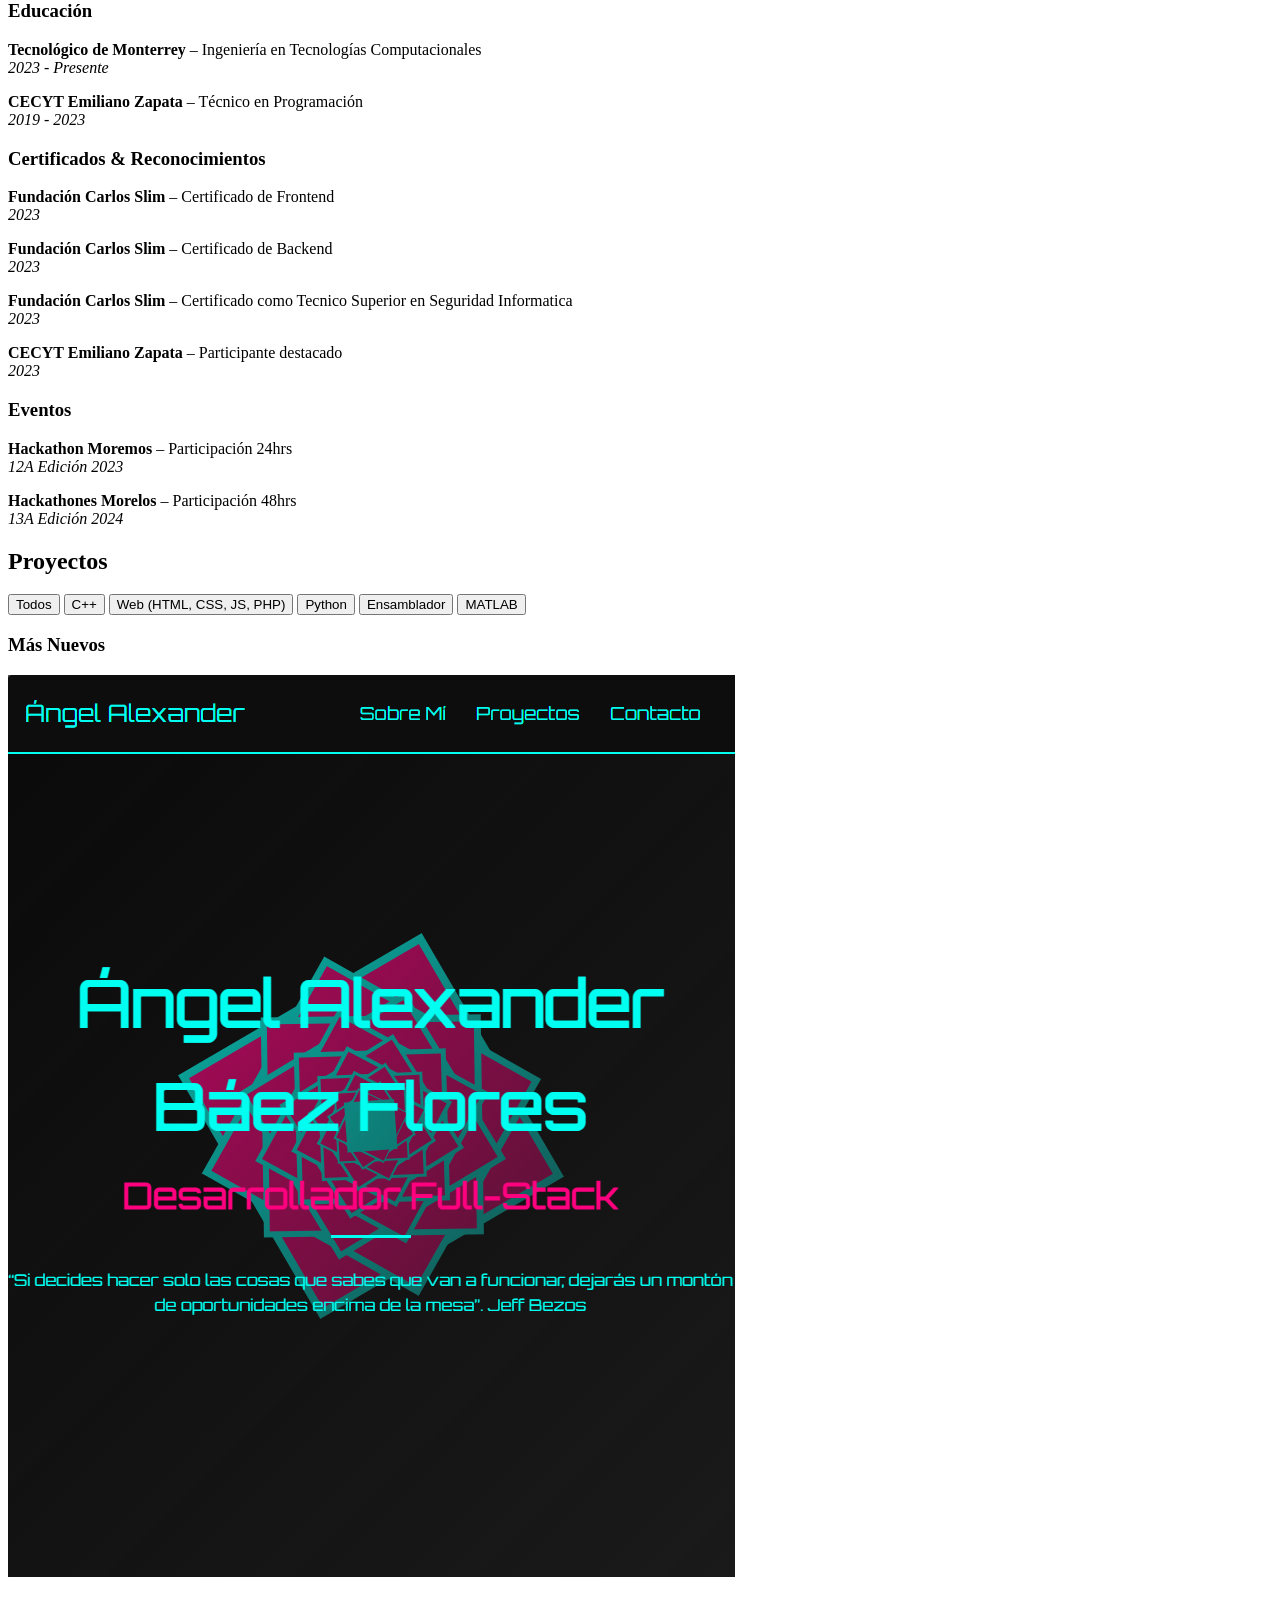
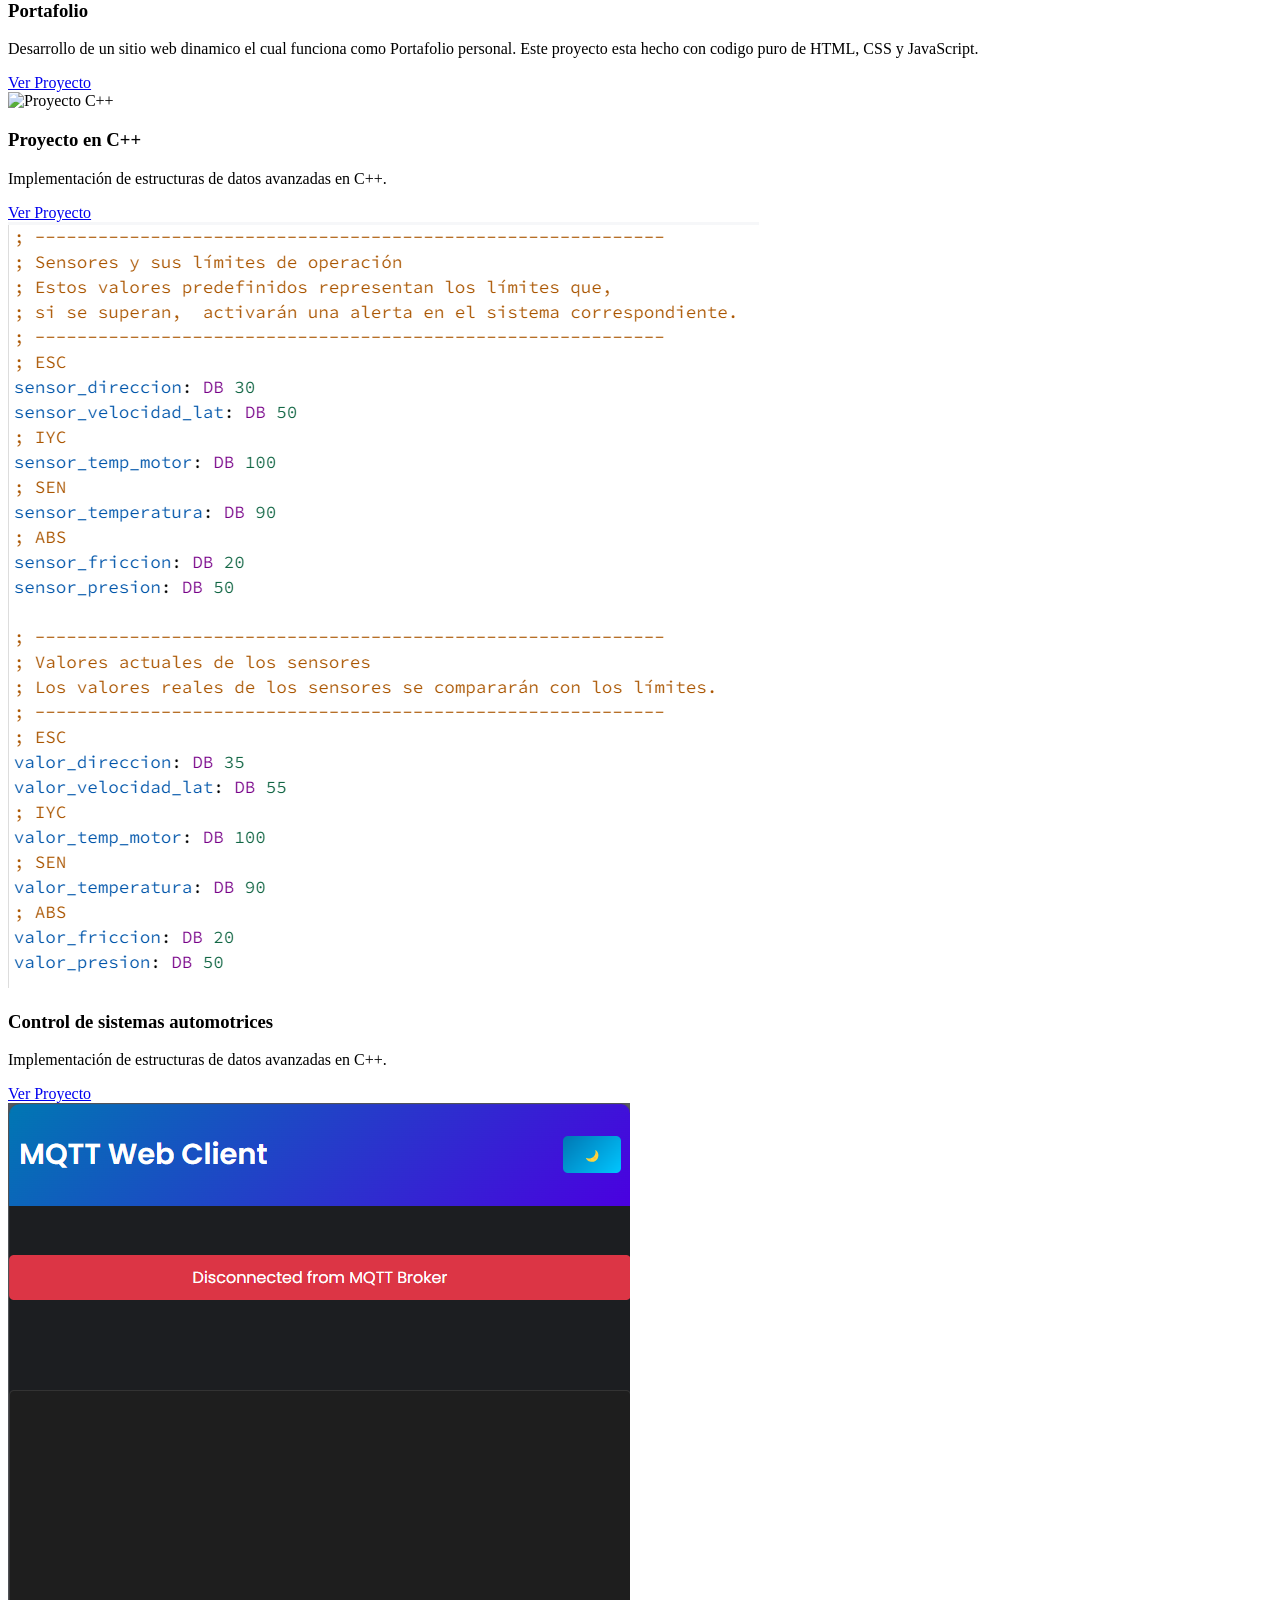
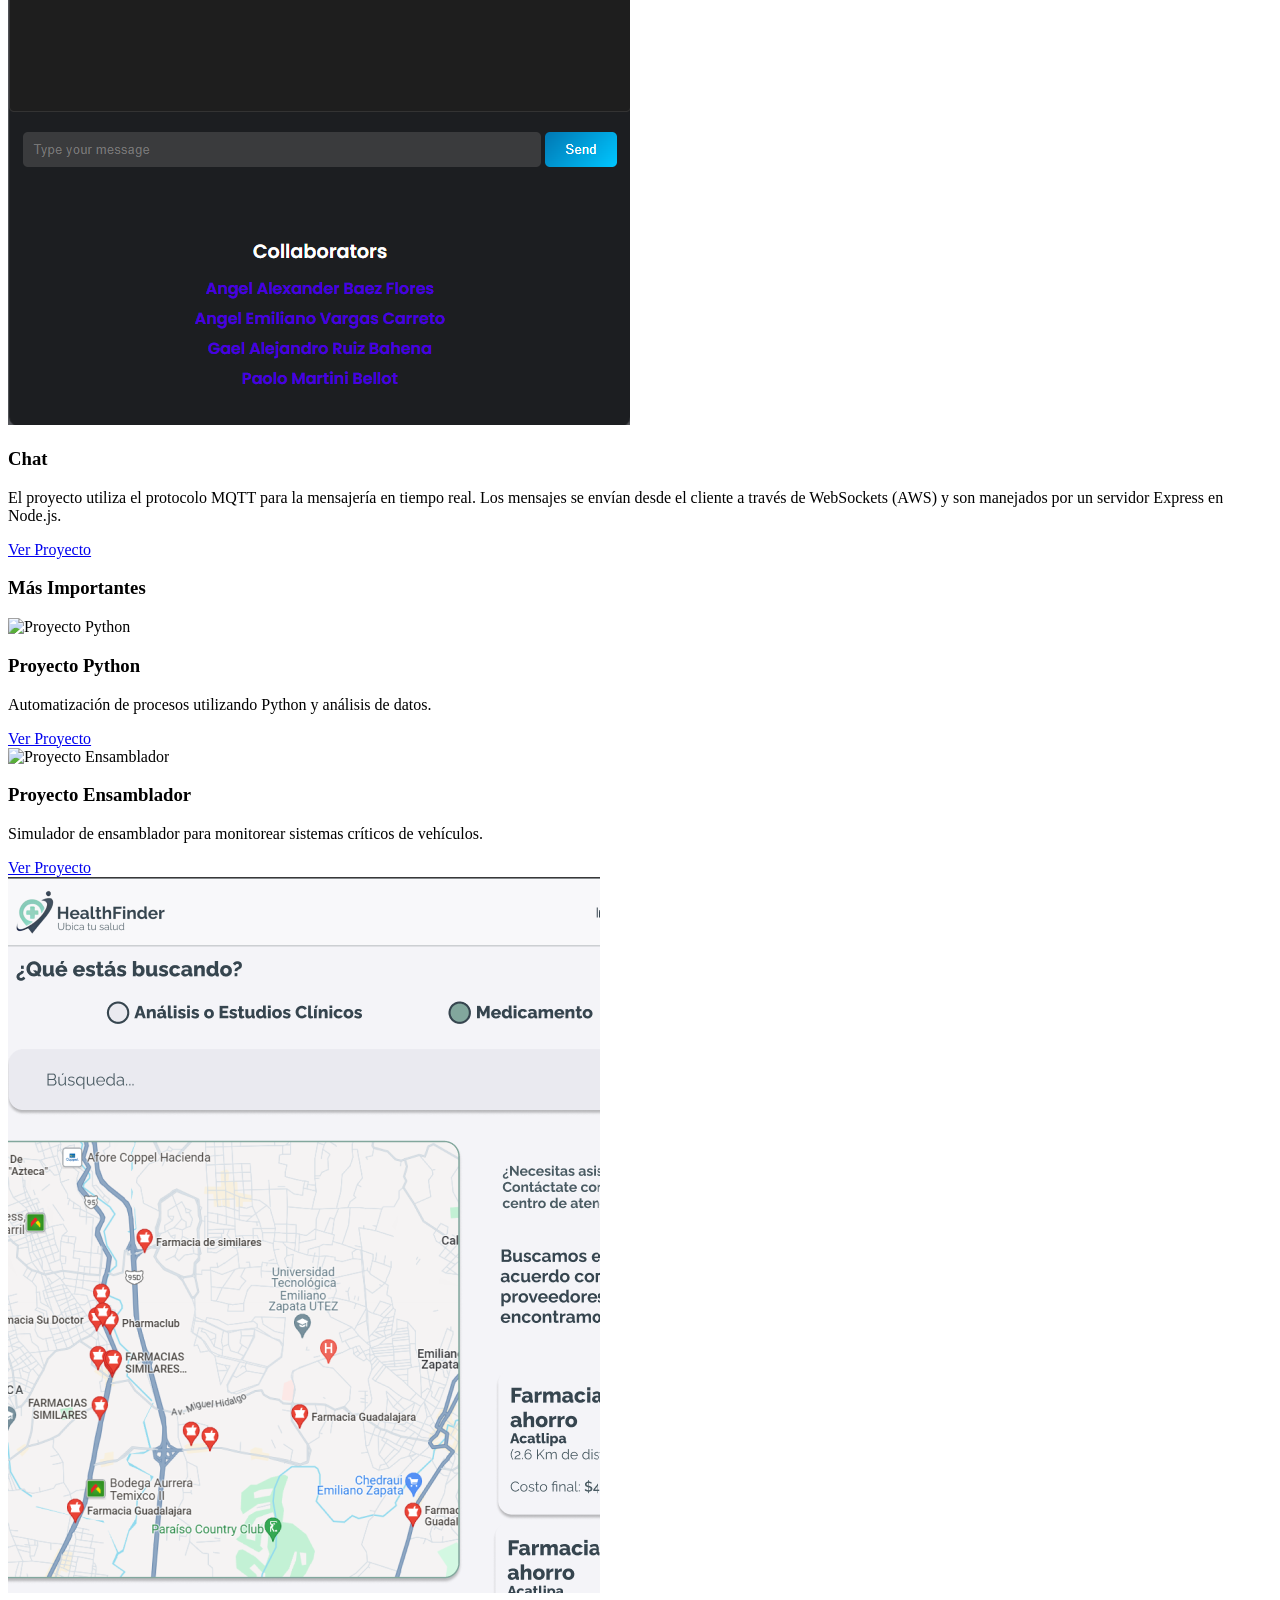
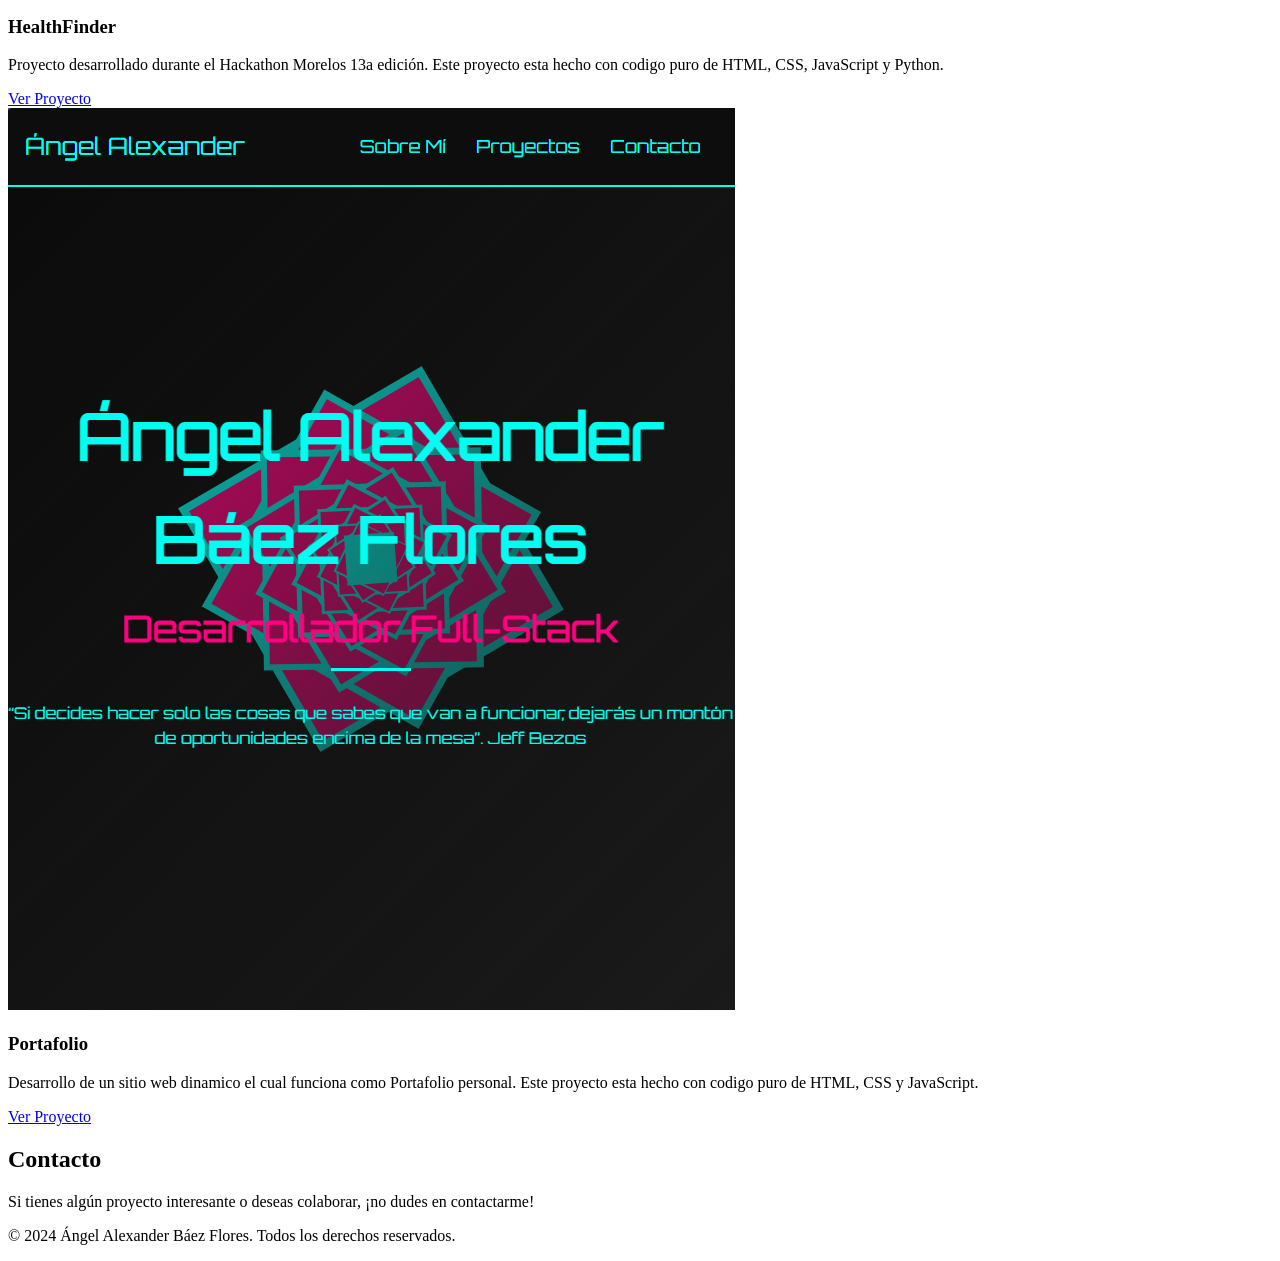
==== commit a9684981: "Actualizacion para Github Pages" ====
--- a/HTML-CSS-JS/Portafolio/index.html
+++ b/HTML-CSS-JS/Portafolio/index.html
@@ -4,7 +4,7 @@
     <meta charset="UTF-8">
     <meta name="viewport" content="width=device-width, initial-scale=1.0">
     <title>Ángel Alexander | Portafolio</title>
-    <link rel="stylesheet" href="css/style.css">
+    <link rel="stylesheet" href="public/css/style.css">
     <link href="https://fonts.googleapis.com/css2?family=Orbitron&display=swap" rel="stylesheet">
 </head>
 <body>
@@ -270,6 +270,6 @@
         <p>© 2024 Ángel Alexander Báez Flores. Todos los derechos reservados.</p>
     </footer>
 
-    <script src="app.js"></script>
+    <script src="public/app.js"></script>
 </body>
 </html>
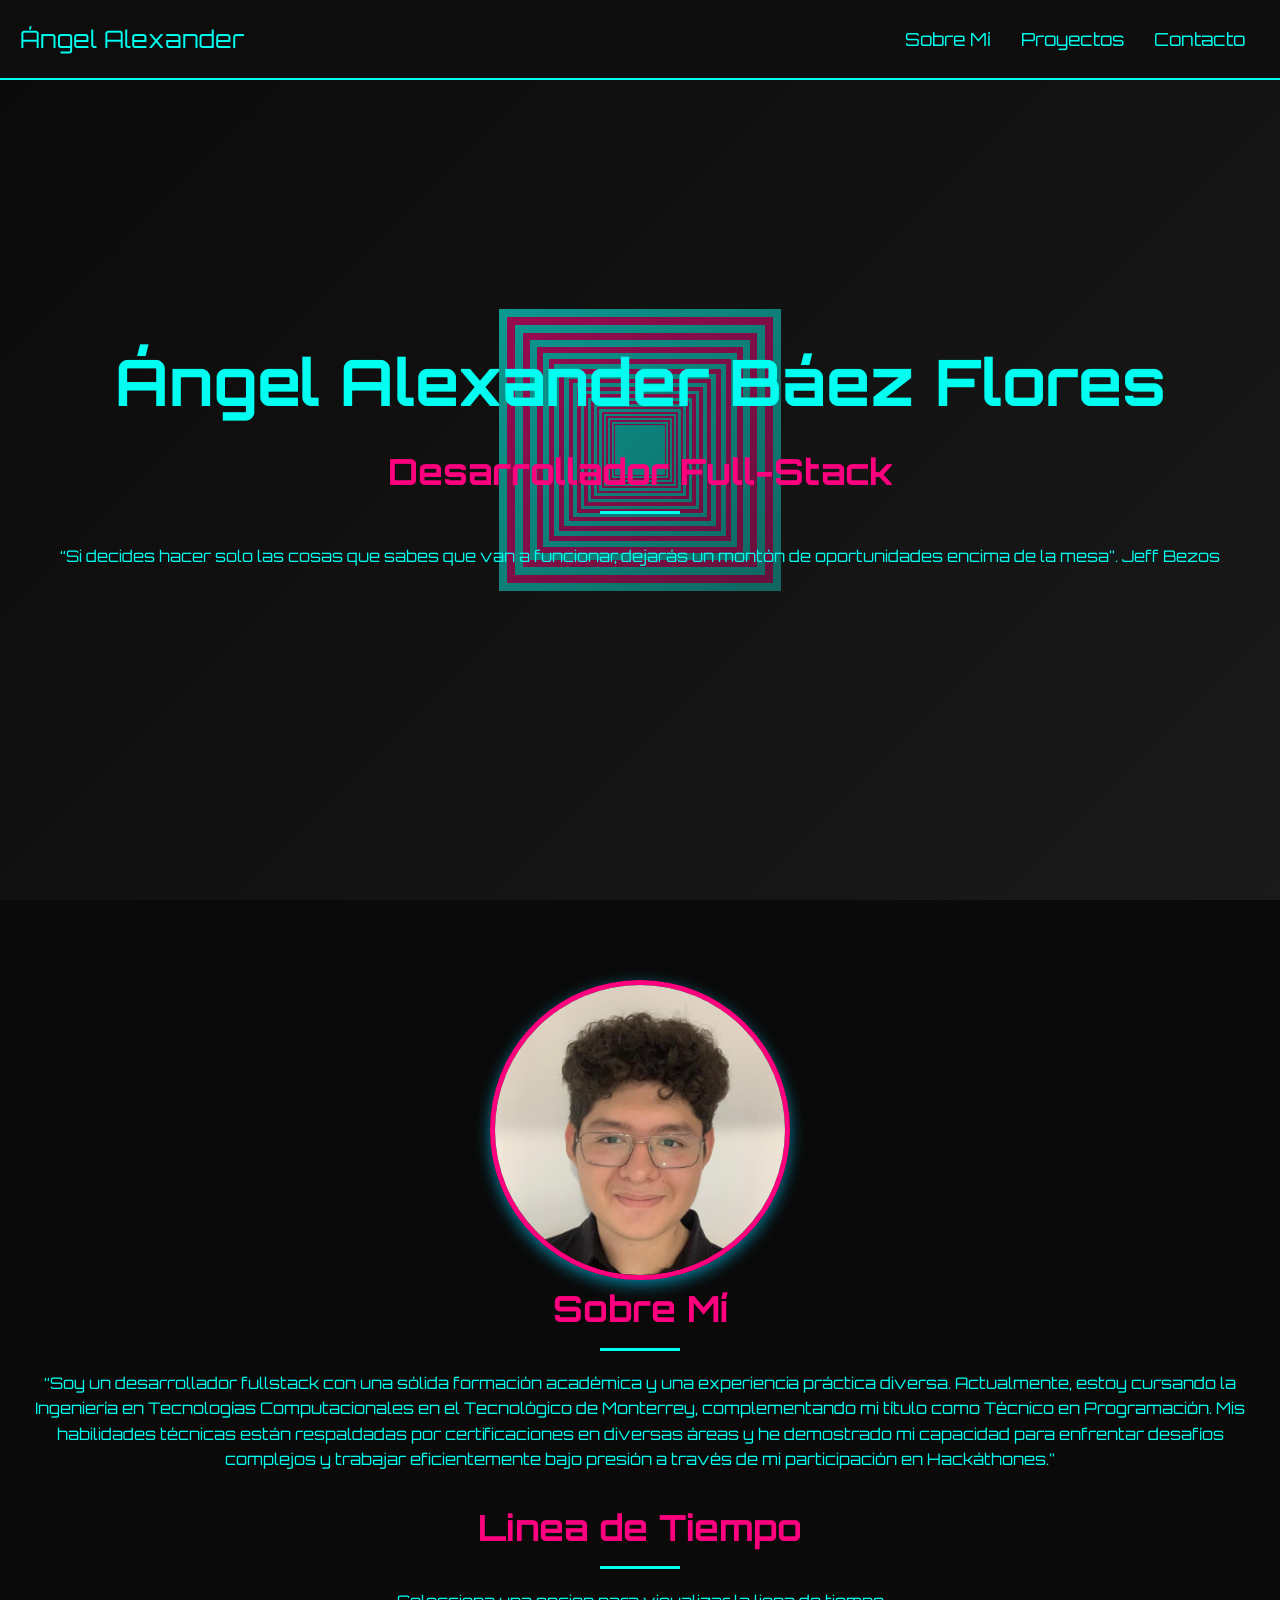
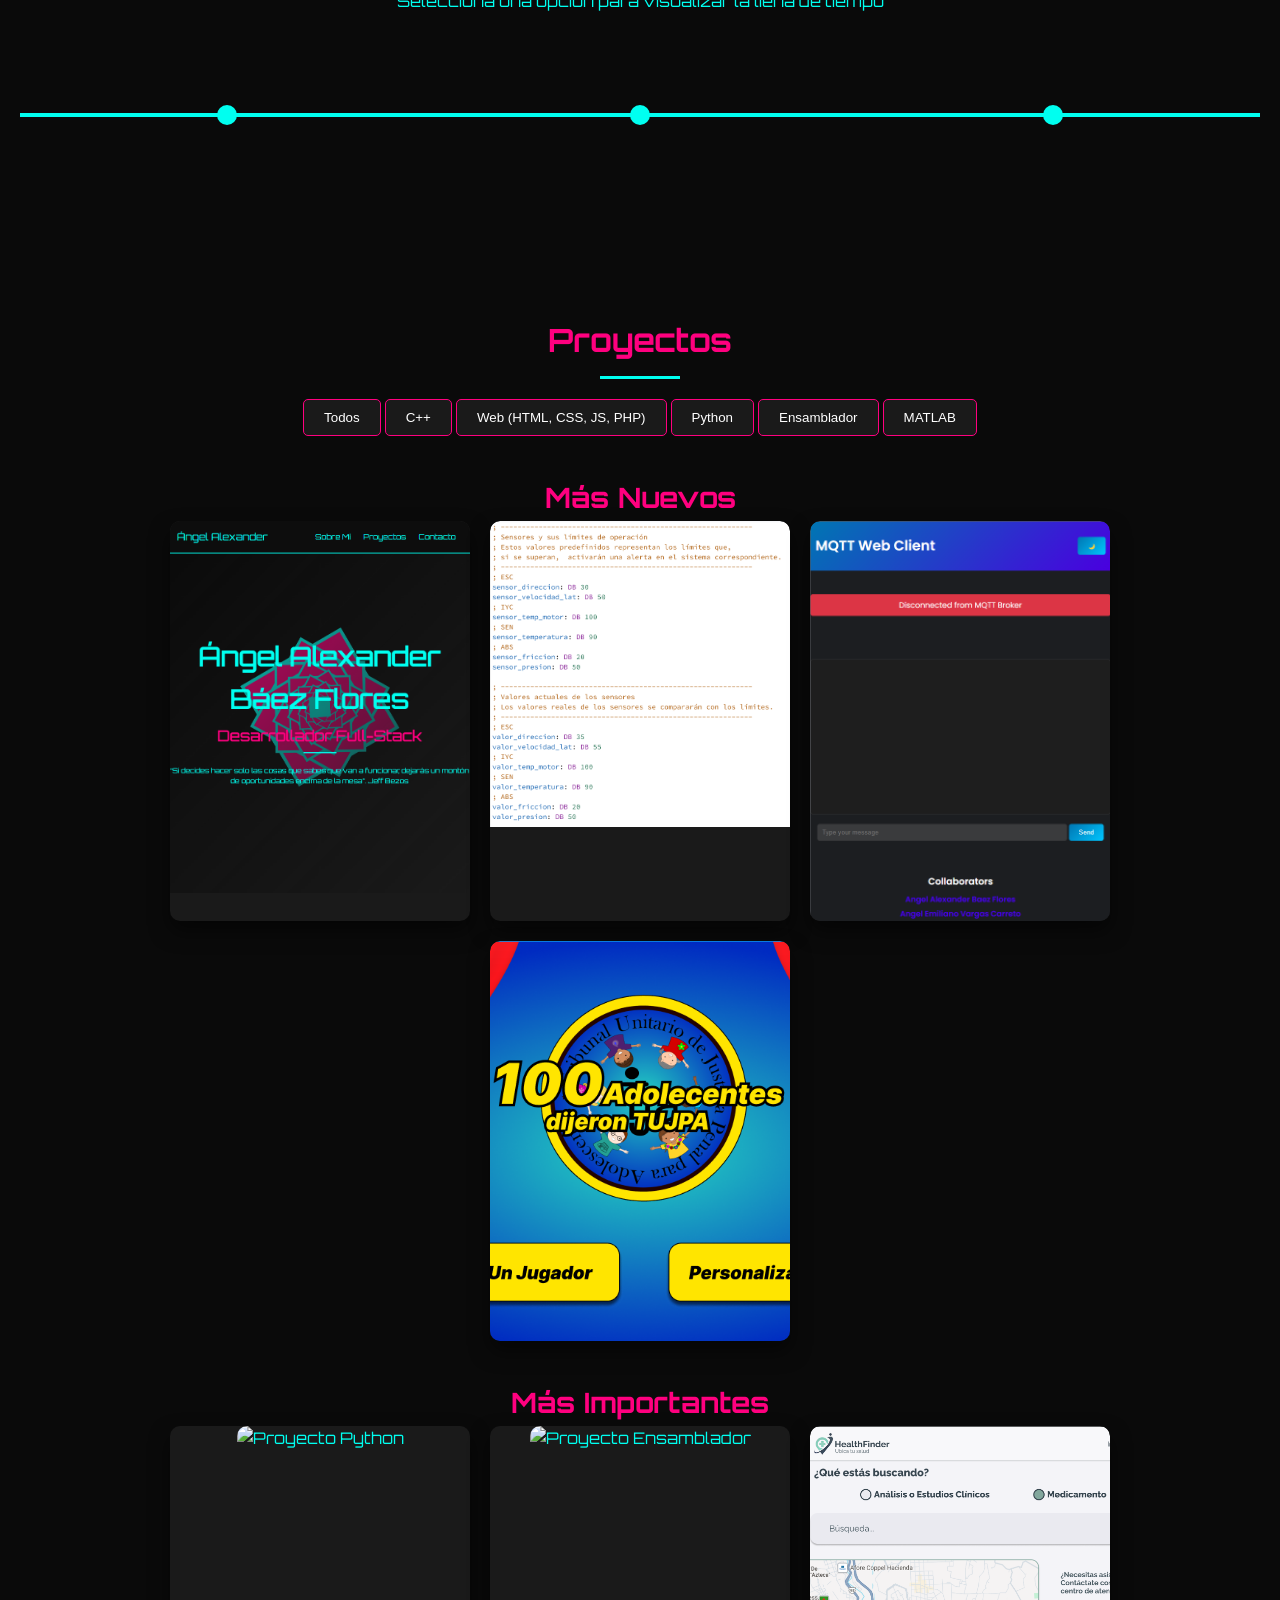
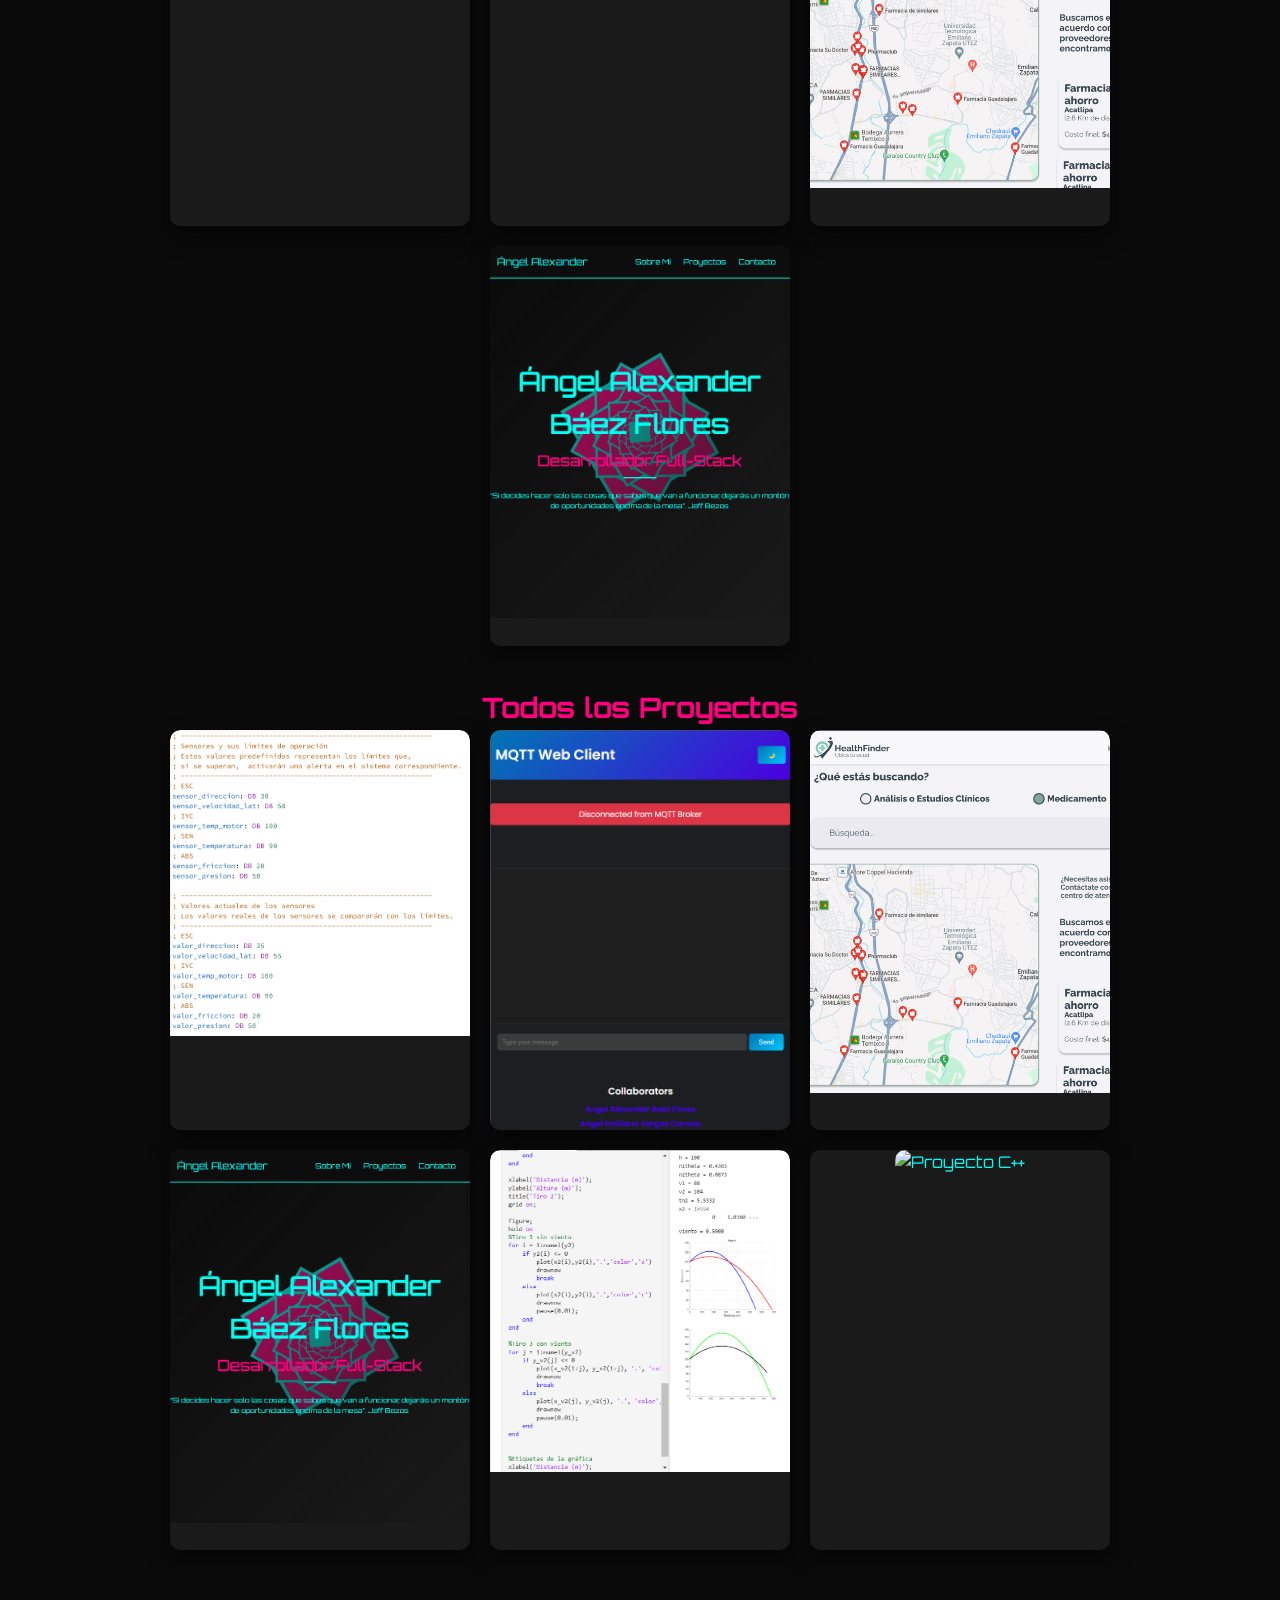
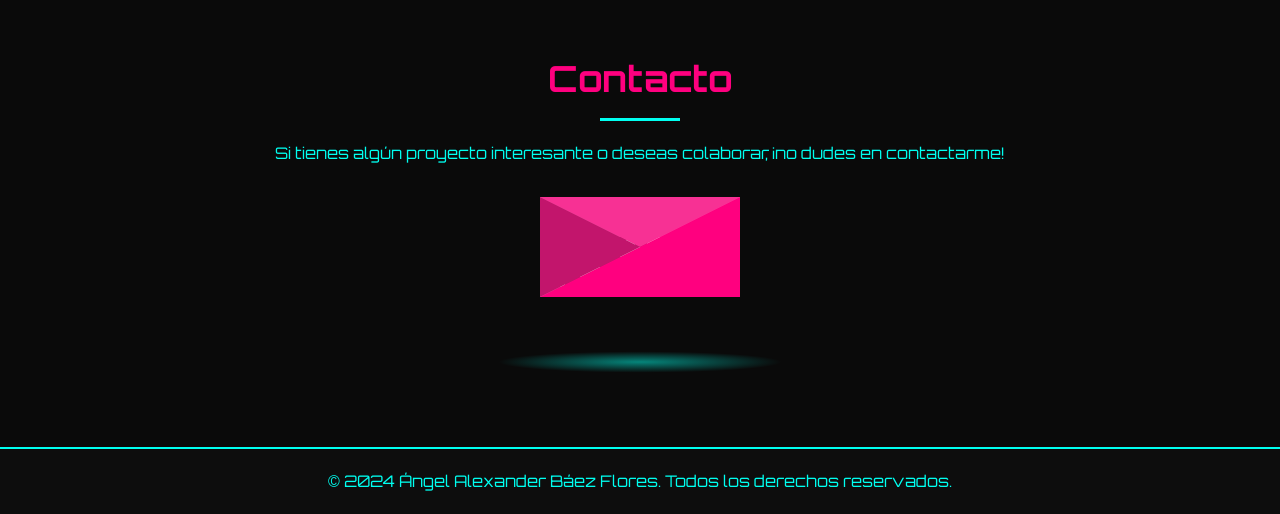
==== commit b65dcc3b: "Actualizacion para Github Pages" ====
--- a/HTML-CSS-JS/Portafolio/index.html
+++ b/HTML-CSS-JS/Portafolio/index.html
@@ -4,7 +4,7 @@
     <meta charset="UTF-8">
     <meta name="viewport" content="width=device-width, initial-scale=1.0">
     <title>Ángel Alexander | Portafolio</title>
-    <link rel="stylesheet" href="public/css/style.css">
+    <link rel="stylesheet" href="css/style.css">
     <link href="https://fonts.googleapis.com/css2?family=Orbitron&display=swap" rel="stylesheet">
 </head>
 <body>
@@ -158,18 +158,6 @@
                     <a href="https://github.com/AngelABaezF/Proyectos-Personales/tree/master/HTML-CSS-JS/Portafolio" class="button">Ver Proyecto</a>
                 </div>
             </div>
-
-            <div class="project-card c++">
-                <div class="card-image">
-                    <img src="https://via.placeholder.com/400x300" alt="Proyecto C++">
-                </div>
-                <div class="card-content">
-                    <h3>Proyecto en C++</h3>
-                    <p>Implementación de estructuras de datos avanzadas en C++.</p>
-                    <a href="#" class="button">Ver Proyecto</a>
-                </div>
-            </div>
-
             <div class="project-card ensamblador">
                 <div class="card-image">
                     <img src="img/Ensamblador.png" alt="Proyecto Ensamblador">
@@ -180,7 +168,6 @@
                     <a href="#" class="button">Ver Proyecto</a>
                 </div>
             </div>
-
             <div class="project-card web">
                 <div class="card-image">
                     <img src="img/MQTT.png" alt="Proyecto Web">
@@ -188,6 +175,16 @@
                 <div class="card-content">
                     <h3>Chat</h3>
                     <p>El proyecto utiliza el protocolo MQTT para la mensajería en tiempo real. Los mensajes se envían desde el cliente a través de WebSockets (AWS) y son manejados por un servidor Express en Node.js.</p>
+                    <a href="https://github.com/angel3mivC/TC1001S_proyecto" class="button">Ver Proyecto</a>
+                </div>
+            </div>
+            <div class="project-card web">
+                <div class="card-image">
+                    <img src="img/tujpa-juego.png" alt="Proyecto Web">
+                </div>
+                <div class="card-content">
+                    <h3>Videojuego Web</h3>
+                    <p>El proyecto fue realizado para el Tribunal Unitario de Justicia Para Adolecentes (TUJPA) con la intención de promover el interes de los adolecentes basado en el juego de television "100 Nexicanos Dijeron".</p>
                     <a href="https://github.com/angel3mivC/TC1001S_proyecto" class="button">Ver Proyecto</a>
                 </div>
             </div>
@@ -235,6 +232,71 @@
                     <h3>Portafolio</h3>
                     <p>Desarrollo de un sitio web dinamico el cual funciona como Portafolio personal. Este proyecto esta hecho con codigo puro de HTML, CSS y JavaScript.</p>
                     <a href="https://github.com/AngelABaezF/Proyectos-Personales/tree/master/HTML-CSS-JS/Portafolio" class="button">Ver Proyecto</a>
+                </div>
+            </div>
+        </div>
+
+        <!--Todos los proyectos-->
+        <h3>Todos los Proyectos</h3>
+        <div class="projects-container filter-section" id="important-projects">
+            <div class="project-card ensamblador">
+                <div class="card-image">
+                    <img src="img/Ensamblador.png" alt="Proyecto Ensamblador">
+                </div>
+                <div class="card-content">
+                    <h3>Control de sistemas automotrices</h3>
+                    <p>Implementación de estructuras de datos avanzadas en C++.</p>
+                    <a href="#" class="button">Ver Proyecto</a>
+                </div>
+            </div>
+            <div class="project-card web">
+                <div class="card-image">
+                    <img src="img/MQTT.png" alt="Proyecto Web">
+                </div>
+                <div class="card-content">
+                    <h3>Chat</h3>
+                    <p>El proyecto utiliza el protocolo MQTT para la mensajería en tiempo real. Los mensajes se envían desde el cliente a través de WebSockets (AWS) y son manejados por un servidor Express en Node.js.</p>
+                    <a href="https://github.com/angel3mivC/TC1001S_proyecto" class="button">Ver Proyecto</a>
+                </div>
+            </div>
+            <div class="project-card web">
+                <div class="card-image">
+                    <img src="img/HealthFinder.png" alt="Proyecto Web">
+                </div>
+                <div class="card-content">
+                    <h3>HealthFinder</h3>
+                    <p>Proyecto desarrollado durante el Hackathon Morelos 13a edición. Este proyecto esta hecho con codigo puro de HTML, CSS, JavaScript y Python.</p>
+                    <a href="https://github.com/AngelABaezF/Proyectos-Personales/tree/master/HTML-CSS-JS/Portafolio" class="button">Ver Proyecto</a>
+                </div>
+            </div>
+            <div class="project-card web">
+                <div class="card-image">
+                    <img src="img/portafolio.png" alt="Proyecto Web">
+                </div>
+                <div class="card-content">
+                    <h3>Portafolio</h3>
+                    <p>Desarrollo de un sitio web dinamico el cual funciona como Portafolio personal. Este proyecto esta hecho con codigo puro de HTML, CSS y JavaScript.</p>
+                    <a href="https://github.com/AngelABaezF/Proyectos-Personales" class="button">Ver Proyecto</a>
+                </div>
+            </div>
+            <div class="project-card matlab">
+                <div class="card-image">
+                    <img src="img/matlab1.png" alt="Proyecto Matlab">
+                </div>
+                <div class="card-content">
+                    <h3>Tiro Parabolico</h3>
+                    <p>Porgrama hecho en Matlab para la simulación de los tiros parabolicos generados por un volcan en erupcion, teniendo en cuenta parametros fisicos reales.</p>
+                    <a href="https://github.com/AngelABaezF/Proyectos-Personales" class="button">Ver Proyecto</a>
+                </div>
+            </div>
+            <div class="project-card c++">
+                <div class="card-image">
+                    <img src="https://via.placeholder.com/400x300" alt="Proyecto C++">
+                </div>
+                <div class="card-content">
+                    <h3>Proyecto en C++</h3>
+                    <p>Implementación de estructuras de datos avanzadas en C++.</p>
+                    <a href="#" class="button">Ver Proyecto</a>
                 </div>
             </div>
         </div>
@@ -270,6 +332,6 @@
         <p>© 2024 Ángel Alexander Báez Flores. Todos los derechos reservados.</p>
     </footer>
 
-    <script src="public/app.js"></script>
+    <script src="app.js"></script>
 </body>
 </html>
--- a/HTML-CSS-JS/Portafolio/css/style.css
+++ b/HTML-CSS-JS/Portafolio/css/style.css
@@ -0,0 +1,526 @@
+/* Estilo general */
+* {
+    margin: 0;
+    padding: 0;
+    box-sizing: border-box;
+}
+
+body {
+    font-family: 'Orbitron', sans-serif;
+    background-color: #0a0a0a;
+    color: #00fff0;
+    line-height: 1.6;
+}
+
+/* Estilo para la barra */
+.header.hidden {
+    transform: translateY(-100%);
+    transition: transform 0.3s ease;
+}
+
+.header {
+    position: fixed;
+    top: 0;
+    left: 0;
+    width: 100%;
+    z-index: 1000;
+    transition: transform 0.3s ease;
+    display: flex;
+    justify-content: space-between;
+    align-items: center;
+    padding: 20px;
+    background-color: #0d0d0d;
+    border-bottom: 2px solid #00fff0;
+}
+
+.logo {
+    font-size: 24px;
+    color: #00fff0;
+}
+
+.nav-links {
+    list-style: none;
+    display: flex;
+}
+
+.nav-links li {
+    margin: 0 15px;
+}
+
+.nav-links a {
+    color: #00fff0;
+    text-decoration: none;
+    font-size: 18px;
+    transition: color 0.3s ease;
+}
+
+.nav-links a:hover {
+    color: #ff007f;
+}
+
+
+/*Estilo del hero*/
+.hero {
+    height: 100vh;
+    display: flex;
+    flex-direction: column;
+    justify-content: center;
+    align-items: center;
+    text-align: center;
+    background: linear-gradient(135deg, #0a0a0a1c 0%, #1a1a1a 100%);
+}
+
+.hero h1 {
+    font-size: 64px;
+    margin-bottom: 10px;
+}
+
+.hero h2 {
+    font-size: 36px;
+    color: #ff007f;
+    margin-bottom: 20px;
+}
+
+.about, .projects, .contact {
+    padding: 80px 20px;
+    text-align: center;
+}
+
+h2 {
+    font-size: 36px;
+    margin-bottom: 20px;
+    color: #ff007f;
+    position: relative;
+}
+
+h2::after {
+    content: '';
+    display: block;
+    width: 80px;
+    height: 3px;
+    background-color: #00fff0;
+    margin: 10px auto;
+}
+
+@keyframes float {
+	0% {
+		box-shadow: 0 5px 15px 0px rgba(1, 255, 234, 0.6);
+		transform: translatey(0px);
+	}
+	50% {
+		box-shadow: 0 25px 15px 0px rgba(1, 204, 255, 0.2);
+		transform: translatey(-20px);
+	}
+	100% {
+		box-shadow: 0 5px 15px 0px rgba(1, 255, 234, 0.6);
+		transform: translatey(0px);
+	}
+}
+
+.container1 {
+	width: 100%;
+	height: 100%;
+	display: flex;
+	flex-direction: column;
+	justify-content: center;
+	align-items: center;
+}
+
+.avatar {
+	width: 300px;
+	height: 300px;
+	box-sizing: border-box;
+	border: 5px #ff007f solid;
+	border-radius: 50%;
+	overflow: hidden;
+	box-shadow: 0 5px 15px 0px rgba(1, 204, 255, 0.6);
+	transform: translatey(0px);
+	animation: float 6s ease-in-out infinite;
+	img { width: 100%; height: auto; }
+}
+
+/* Línea de tiempo horizontal */
+.timeline-horizontal {
+    display: flex;
+    justify-content: space-around;
+    align-items: center;
+    margin: 50px 0;
+    position: relative;
+    height: 100px;
+}
+
+.timeline-horizontal::before {
+    content: '';
+    position: absolute;
+    top: 50%;
+    left: 0;
+    width: 100%;
+    height: 4px;
+    background-color: #00fff0;
+    transform: translateY(-50%);
+}
+
+.timeline-point {
+    position: relative;
+    width: 20px;
+    height: 20px;
+    background-color: #00fff0;
+    border-radius: 50%;
+    cursor: pointer;
+    transition: transform 0.3s ease, background-color 0.3s ease;
+}
+
+.timeline-point:hover {
+    transform: scale(1.3);
+    background-color: #ff007f;
+}
+
+.tooltip {
+    position: absolute;
+    top: -40px;
+    left: 50%;
+    transform: translateX(-50%);
+    background-color: #0d0d0d;
+    padding: 10px;
+    border: 2px solid #00fff0;
+    border-radius: 8px;
+    color: white;
+    font-size: 14px;
+    white-space: nowrap;
+    opacity: 0;
+    visibility: hidden;
+    transition: opacity 0.3s ease, visibility 0.3s ease;
+}
+
+.timeline-point:hover .tooltip {
+    opacity: 1;
+    visibility: visible;
+}
+
+/* Contenedor de información desplegable */
+.timeline-info {
+    display: none;
+    background-color: #0d0d0d;
+    border: 2px solid #00fff0;
+    border-radius: 8px;
+    padding: 20px;
+    margin: 20px 0;
+    color: white;
+    box-shadow: 0 0 10px #00fff0;
+}
+
+.timeline-info.active {
+    display: block;
+}
+
+/* Estilo de texto */
+.timeline-info h3 {
+    color: #00fff0;
+}
+
+
+/* Cuadrados Girando*/
+
+.container{
+height: 300px;
+width: 300px;
+position: absolute;
+top: 50%;
+left: 50%;
+margin: -150px 0 0 -150px;
+z-index: -1;
+}
+
+.square{
+height: 94%;
+width: 94%;
+background: #ff007f;
+position: absolute;
+top: 50%;
+left: 50%;
+margin: -47% 0 0 -47%;
+}
+
+.black{ 
+background: #00fff0;  
+animation: rotate 10s infinite linear; 
+}
+
+@keyframes rotate{
+0%{ transform: rotate(0deg); }
+    100%{ transform: rotate(360deg); }	
+}
+
+/*Estilo de los proyectos*/
+.projects {
+    text-align: center;
+    padding: 20px;
+}
+
+.projects h2 {
+    font-size: 32px;
+    margin-bottom: 20px;
+    color: #ff007f;
+}
+
+.projects h3 {
+    font-size: 28px;
+    margin-top: 40px;
+    color: #ff007f;
+}
+
+.projects-container {
+    display: flex;
+    justify-content: center;
+    gap: 20px;
+    flex-wrap: wrap;
+}
+
+.filters {
+    margin-bottom: 20px;
+}
+
+.filters button {
+    background-color: #1a1a1a;
+    color: #fff;
+    border: 1px solid #ff007f;
+    padding: 10px 20px;
+    border-radius: 5px;
+    cursor: pointer;
+    transition: background-color 0.3s ease;
+}
+
+.filters button:hover {
+    background-color: #00fff0;
+}
+
+.project-card {
+    position: relative;
+    width: 300px;
+    height: 400px;
+    overflow: hidden;
+    border-radius: 10px;
+    background-color: #1a1a1a;
+    box-shadow: 0 10px 20px rgba(0, 0, 0, 0.5);
+    transition: transform 0.3s ease;
+}
+
+.project-card:hover {
+    transform: scale(1.05);
+}
+
+.card-image img {
+    width: 100%;
+    height: 100%;
+    object-fit: cover;
+    border-radius: 10px 10px 0 0;
+}
+
+.card-content {
+    position: absolute;
+    bottom: 0;
+    width: 100%;
+    background: linear-gradient(transparent, rgba(0, 0, 0, 0.9));
+    color: white;
+    padding: 20px;
+    text-align: center;
+    opacity: 0;
+    transition: opacity 0.3s ease;
+}
+
+.project-card:hover .card-content {
+    opacity: 1;
+}
+
+.card-content h3 {
+    font-size: 24px;
+    margin-bottom: 10px;
+}
+
+.card-content p {
+    font-size: 14px;
+    margin-bottom: 20px;
+}
+
+.button {
+    background-color: #ff007f;
+    color: #fff;
+    padding: 10px 20px;
+    border-radius: 5px;
+    text-decoration: none;
+    transition: background-color 0.3s ease;
+}
+
+.button:hover {
+    background-color: #00fff0;
+}
+/* Carta */
+.letter-image {
+    position: relative;
+    left: 50%;
+	width: 200px;
+	height: 200px;
+	-webkit-transform: translate(-50%, -50%);
+	-moz-transform: translate(-50%, -50%);
+	transform: translate(-50%, -50%);
+	cursor: pointer;
+}
+
+.animated-mail {
+	position: relative;
+	height: 150px;
+	width: 200px;
+	-webkit-transition: .4s;
+	-moz-transition: .4s;
+	transition: .4s;
+	
+	.body {
+		position: absolute;
+		bottom: 0;
+		width: 0;
+		height: 0;
+		border-style: solid;
+		border-width: 0 0 100px 200px;
+		border-color: transparent transparent #ff007f transparent;
+		z-index: 2;
+	}
+	
+	.top-fold {
+		position: absolute;
+		top: 50px;
+		width: 0;
+		height: 0;
+		border-style: solid;
+		border-width: 50px 100px 0 100px;
+		-webkit-transform-origin: 50% 0%;
+		-webkit-transition: transform .4s .4s, z-index .2s .4s;
+		-moz-transform-origin: 50% 0%;
+		-moz-transition: transform .4s .4s, z-index .2s .4s;
+		transform-origin: 50% 0%;
+		transition: transform .4s .4s, z-index .2s .4s;
+		border-color: #f73194 transparent transparent transparent;
+		z-index: 2;
+	}
+	
+	.back-fold {
+		position: absolute;
+		bottom: 0;
+		width: 200px;
+		height: 100px;
+		background: #ff67b3;
+		z-index: 0;
+	}
+	
+	.left-fold {
+		position: absolute;
+		bottom: 0;
+		width: 0;
+		height: 0;
+		border-style: solid;
+		border-width: 50px 0 50px 100px;
+		border-color: transparent transparent transparent #c2156c;
+		z-index: 2;
+	}
+	
+	.letter {
+		left: 20px;
+		bottom: 0px;
+		position: absolute;
+		width: 160px;
+		height: 60px;
+		background: white;
+		z-index: 1;
+		overflow: hidden;
+		-webkit-transition: .4s .2s;
+		-moz-transition: .4s .2s;
+		transition: .4s .2s;
+		
+		.letter-border {
+			height: 10px;
+			width: 100%;
+            background: repeating-linear-gradient(
+                -45deg,
+                #c2156c,
+                #c2156c 8px,
+                transparent 8px,
+                transparent 18px
+            );
+		}
+		
+		.letter-title {
+			margin-top: 10px;
+			margin-left: 5px;
+			height: 10px;
+			width: 40%;
+			background: #c2156c;
+		}
+		.letter-context {
+			margin-top: 10px;
+			margin-left: 5px;
+			height: 10px;
+			width: 20%;
+			background: #c2156c;
+		}
+		
+		.letter-stamp {
+			margin-top: 30px;
+			margin-left: 120px;
+			border-radius: 100%;
+			height: 30px;
+			width: 30px;
+			background: #c2156c;
+			opacity: 0.3;
+		}
+	}
+}
+
+.shadow {
+	position: absolute;
+	top: 200px;
+	left: 50%;
+	width: 400px;
+	height: 30px;
+	transition: .4s;
+	transform: translateX(-50%);
+	-webkit-transition: .4s;
+	-webkit-transform: translateX(-50%);
+	-moz-transition: .4s;
+	-moz-transform: translateX(-50%);
+	
+	border-radius: 100%;
+	background: radial-gradient(rgba(1, 255, 234, 0.5), rgba(1,255,234,0.0), rgba(1,255,234,0.0));
+}
+
+.letter-image:hover {
+    .animated-mail {
+        transform: translateY(50px);
+        -webkit-transform: translateY(50px);
+        -moz-transform: translateY(50px);
+    }
+    
+    .animated-mail .top-fold {
+        transition: transform .4s, z-index .2s;
+        transform: rotateX(180deg);
+        -webkit-transition: transform .4s, z-index .2s;
+        -webkit-transform: rotateX(180deg);
+        -moz-transition: transform .4s, z-index .2s;
+        -moz-transform: rotateX(180deg);
+        z-index: 0;
+    }
+    
+    .animated-mail .letter {
+        height: 180px;
+    }
+    
+    .shadow {
+        width: 250px;
+    }
+}
+
+/*Footer*/
+.footer {
+    padding: 20px;
+    text-align: center;
+    background-color: #0d0d0d;
+    border-top: 2px solid #00fff0;
+}
